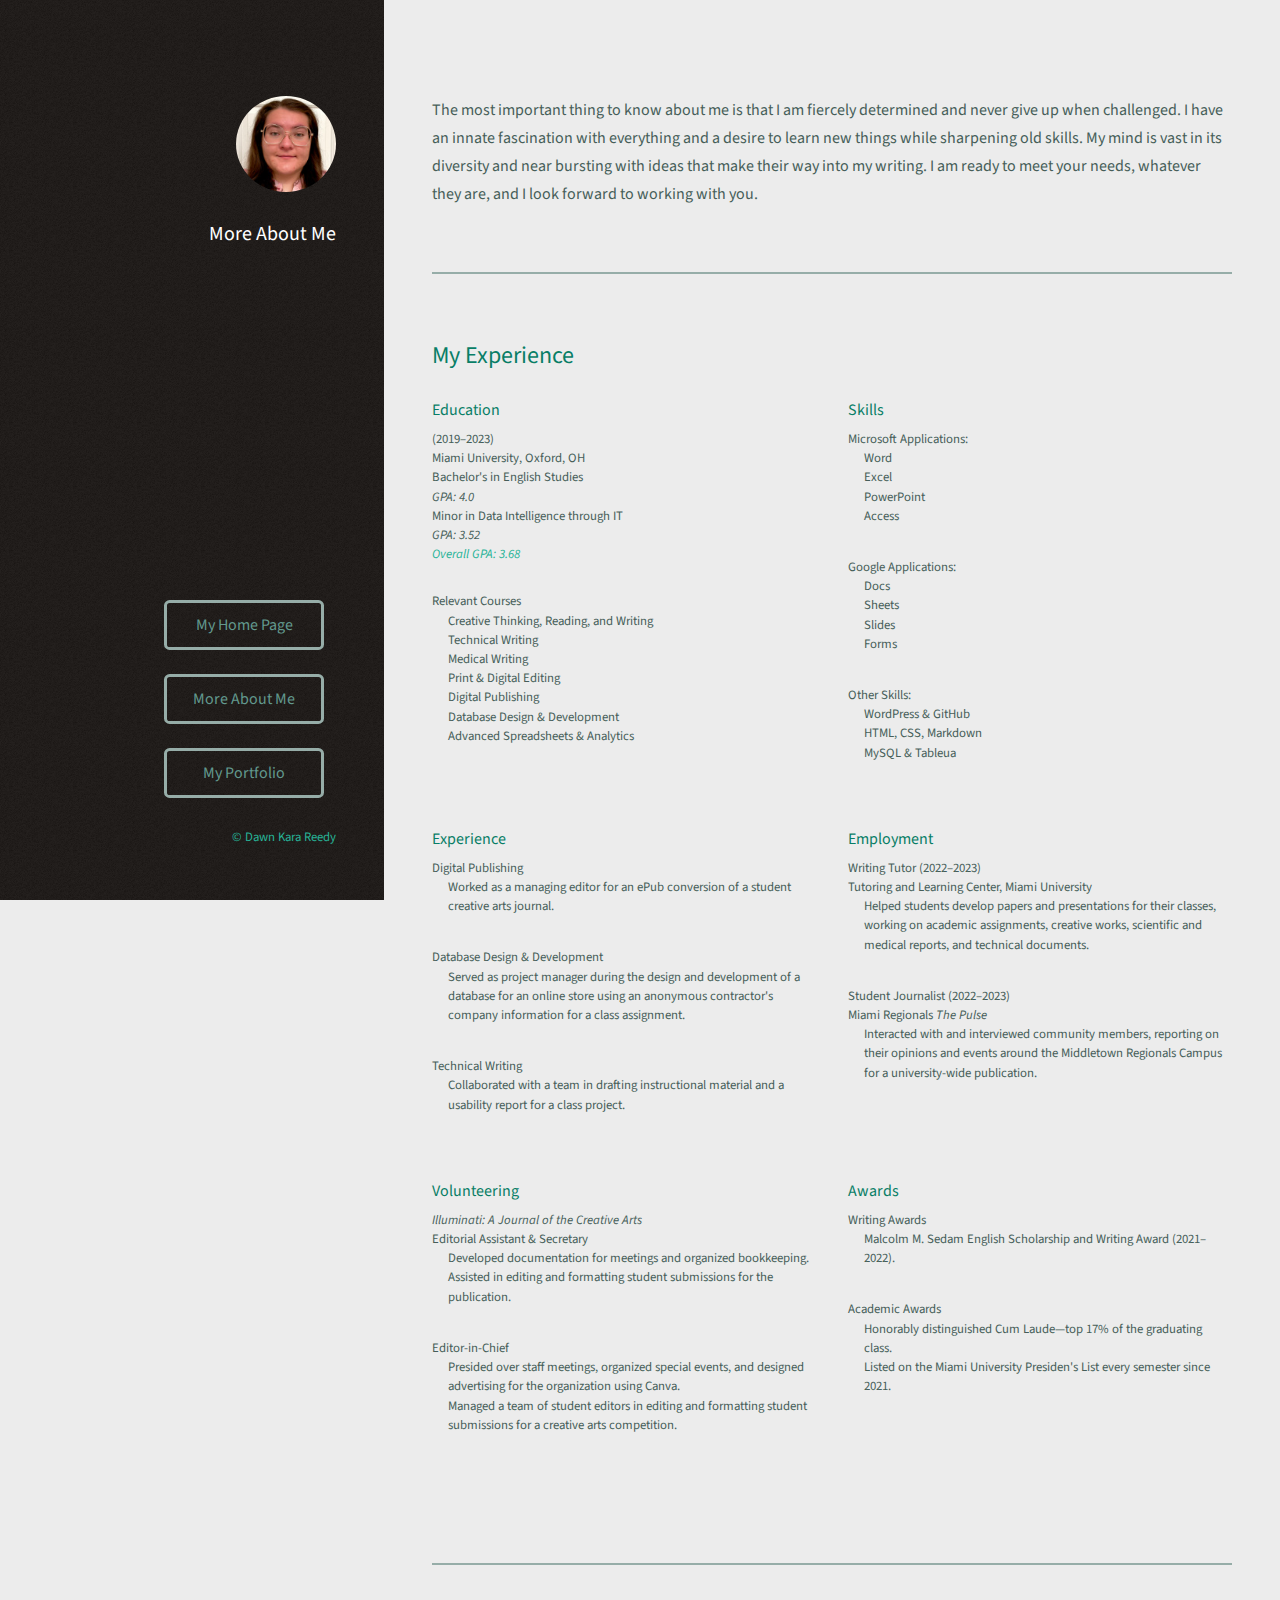
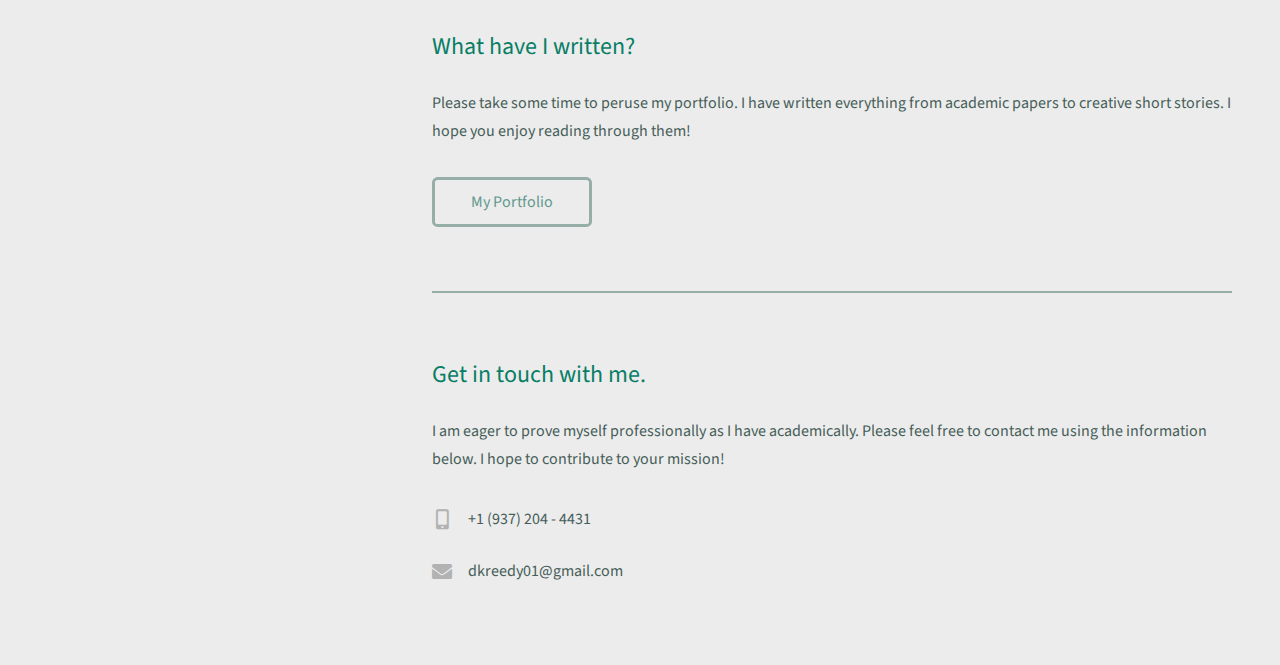
==== about-me.html @ a42aa364 "major updates" ====
<!DOCTYPE HTML>
<html>
	<head>
		<title>Dawn Kara Reedy - My Portfolio</title>
		<meta charset="utf-8" />
		<meta name="viewport" content="width=device-width, initial-scale=1, user-scalable=no" />
		<link rel="stylesheet" href="assets/css/main.css" />
	</head>
	<body class="is-preload">

		<!-- Header -->
			<header id="header">
				<div class="inner">
					<a href="#" class="image avatar"><img src="images/avatar.jpg"/></a>
					<h1><strong>More About Me</strong></h1>
				</div>
				<table>
					<tr>
						<td><a href="index.html" class="button">My Home Page</a></td>
					</tr>
					<tr>
						<td><a href="about-me.html" class="button">More About Me</a></td>
					</tr>
					<tr>
						<td><a href="portfolio.html" class="button">My Portfolio</a></td>
					</tr>
				</table>
			</header>

		<!-- Main -->
			<div id="main">
				
				<!-- One -->
					<section id="one">
						<p>The most important thing to know about me is that I am fiercely determined and never give up when challenged. I have an innate fascination with everything and a desire to learn new things while sharpening old skills. My mind is vast in its diversity and near bursting with ideas that make their way into my writing. I am ready to meet your needs, whatever they are, and I look forward to working with you.</p>
					</section>

				<!-- Two -->
					<section id="two">
						<h2>My Experience</h2>
						<div class="row">
							<article class="col-6 col-12-xsmall work-item">
								<h3>Education</h3>
								<p>(2019–2023)</p>
								<p>Miami University, Oxford, OH</p>
								<p>Bachelor's in English Studies</p>
								<p><em>GPA: 4.0</em></p>
								<p>Minor in Data Intelligence through IT</p>
									<p><em>GPA: 3.52</em></p>
								<p><em><strong>Overall GPA: 3.68</strong></em></p>
								<br/>
								<p>Relevant Courses</p>
								<ul>
									<p>Creative Thinking, Reading, and Writing</p>
									<p>Technical Writing</p>
									<p>Medical Writing</p>
									<p>Print & Digital Editing</p>
									<p>Digital Publishing</p>
									<p>Database Design & Development</p>
									<p>Advanced Spreadsheets & Analytics</p>
								</ul>
							</article>
							<article class="col-6 col-12-xsmall work-item">
								<h3>Skills</h3>
								<p>Microsoft Applications:</p>
								<ul>
									<p>Word</p>
									<p>Excel</p>
									<p>PowerPoint</p>
									<p>Access</p>
								</ul>
								<p>Google Applications:</p>
								<ul>
									<p>Docs</p>
									<p>Sheets</p>
									<p>Slides</p>
									<p>Forms</p>
								</ul>
								<p>Other Skills:</p>
								<ul>
									<p>WordPress & GitHub</p>
									<p>HTML, CSS, Markdown</p>
									<p>MySQL & Tableua</p>
								</ul>
							</article>
							<article class="col-6 col-12-xsmall work-item">
								<h3>Experience</h3>
								<p>Digital Publishing</p>
								<ul>
									<p>Worked as a managing editor for an ePub conversion of a student creative arts journal.</p>
								</ul>
								<p>Database Design & Development</p>
								<ul>
									<p>Served as project manager during the design and development of a database for an online store using an anonymous contractor's company information for a class assignment.</p>
								</ul>
								<p>Technical Writing</p>
								<ul>
									<p>Collaborated with a team in drafting instructional material and a usability report for a class project.</p>
								</ul>
							</article>
							<article class="col-6 col-12-xsmall work-item">
								<h3>Employment</h3>
								<p>Writing Tutor (2022–2023)</p>
								<p>Tutoring and Learning Center, Miami University</p>
								<ul>
									<p>Helped students develop papers and presentations for their classes, working on academic assignments, creative works, scientific and medical reports, and technical documents.</p>
								</ul>
								<p>Student Journalist (2022–2023)</p>
								<p>Miami Regionals <em>The Pulse</em></p>
								<ul>
									<p>Interacted with and interviewed community members, reporting on their opinions and events around the Middletown Regionals Campus for a university-wide publication.</p>
								</ul>
							</article>
							<article class="col-6 col-12-xsmall work-item">
								<h3>Volunteering</h3>
								<p><em>Illuminati: A Journal of the Creative Arts</em></p>
								<p>Editorial Assistant & Secretary</p>
								<ul>
									<p>Developed documentation for meetings and organized bookkeeping.</p>
									<p>Assisted in editing and formatting student submissions for the publication.</p>
								</ul>
								<p>Editor-in-Chief</p>
								<ul>
									<p>Presided over staff meetings, organized special events, and designed advertising for the organization using Canva.</p>
									<p>Managed a team of student editors in editing and formatting student submissions for a creative arts competition.</p>
								</ul>
							</article>
							<article class="col-6 col-12-xsmall work-item">
								<h3>Awards</h3>
								<p>Writing Awards</p>
								<ul>
									<p>Malcolm M. Sedam English Scholarship and Writing Award (2021–2022).</p>
								</ul>
								<p>Academic Awards</p>
								<ul>
									<p>Honorably distinguished Cum Laude—top 17% of the graduating class.</p>
									<p>Listed on the Miami University Presiden's List every semester since 2021.</p>
								</ul>
							</article>
						</div>
					</section>

				<!-- Three -->
				<section id="three">
					<h2>What have I written?</h2>
					<p>Please take some time to peruse my portfolio. I have written everything from academic papers to creative short stories. I hope you enjoy reading through them!</p>
						<ul class="actions">
							<li><a href="portfolio.html" class="button">My Portfolio</a></li>
						</ul>
				</section>

				<!-- Four -->
					<section id="four">
						<h2>Get in touch with me.</h2>
						<p>I am eager to prove myself professionally as I have academically. Please feel free to contact me using the information below. I hope to contribute to your mission!</p>
						<div class="row">
							<div class="col-4 col-12-small">
								<ul class="labeled-icons">
									<li>
										<h3 class="icon solid fa-mobile-alt"><span class="label">Phone</span></h3>
										+1 (937) 204 - 4431
									</li>
									<li>
										<h3 class="icon solid fa-envelope"><span class="label">Email</span></h3>
										dkreedy01@gmail.com
									</li>
								</ul>
							</div>
						</div>
					</section>
			</div>

				<!-- Footer -->
					<footer id="footer">
						<div class="inner">
							<ul class="copyright">
								<li>&copy; Dawn Kara Reedy</li>
							</ul>
						</div>
					</footer>

				<!-- Scripts -->
					<script src="assets/js/jquery.min.js"></script>
					<script src="assets/js/jquery.poptrox.min.js"></script>
					<script src="assets/js/browser.min.js"></script>
					<script src="assets/js/breakpoints.min.js"></script>
					<script src="assets/js/util.js"></script>
					<script src="assets/js/main.js"></script>

	</body>
</html>
---- assets/css/main.css ----
@import url("fontawesome-all.min.css");
@import url("https://fonts.googleapis.com/css?family=Source+Sans+Pro:400,400italic");

/*
	Strata by HTML5 UP
	html5up.net | @ajlkn
	Free for personal and commercial use under the CCA 3.0 license (html5up.net/license)
*/

html, body, div, span, applet, object,
iframe, h1, h2, h3, h4, h5, h6, p, blockquote,
pre, a, abbr, acronym, address, big, cite,
code, del, dfn, em, img, ins, kbd, q, s, samp,
small, strike, strong, sub, sup, tt, var, b,
u, i, center, dl, dt, dd, ol, ul, li, fieldset,
form, label, legend, table, caption, tbody,
tfoot, thead, tr, th, td, article, aside,
canvas, details, embed, figure, figcaption,
footer, header, hgroup, menu, nav, output, ruby,
section, summary, time, mark, audio, video {
	margin: 0;
	padding: 0;
	border: 0;
	font-size: 100%;
	font: inherit;
	vertical-align: baseline;}

article, aside, details, figcaption, figure,
footer, header, hgroup, menu, nav, section {
	display: block;}

body {
	line-height: 1;
}

ol, ul {
	list-style: none;
}

blockquote, q {
	quotes: none;
}

	blockquote:before, blockquote:after, q:before, q:after {
		content: '';
		content: none;
	}

table {
	border-collapse: collapse;
	border-spacing: 0;
}

body {
	-webkit-text-size-adjust: none;
}

mark {
	background-color: transparent;
	color: inherit;
}

input::-moz-focus-inner {
	border: 0;
	padding: 0;
}

input, select, textarea {
	-moz-appearance: none;
	-webkit-appearance: none;
	-ms-appearance: none;
	appearance: none;
}

/* Basic */

	html {
		box-sizing: border-box;
	}

	*, *:before, *:after {
		box-sizing: inherit;
	}

	body {
		background: #ececec;
	}

		body.is-preload *, body.is-preload *:before, body.is-preload *:after {
			-moz-animation: none !important;
			-webkit-animation: none !important;
			-ms-animation: none !important;
			animation: none !important;
			-moz-transition: none !important;
			-webkit-transition: none !important;
			-ms-transition: none !important;
			transition: none !important;
		}

	body, input, select, textarea {
		color: #465e59;
		font-family: "Source Sans Pro", Helvetica, sans-serif;
		font-size: 16pt;
		font-weight: 400;
		line-height: 1.75em;
	}

	a {
		-moz-transition: color 0.2s ease-in-out, border-color 0.2s ease-in-out;
		-webkit-transition: color 0.2s ease-in-out, border-color 0.2s ease-in-out;
		-ms-transition: color 0.2s ease-in-out, border-color 0.2s ease-in-out;
		transition: color 0.2s ease-in-out, border-color 0.2s ease-in-out;
		border-bottom: dotted 1px;
		color: #62998e;
		text-decoration: none;
	}

		a:hover {
			border-bottom-color: transparent;
			color: #62998E !important;
			text-decoration: none;
		}

	strong, b {
		color: #27b397;
		font-weight: 400;
	}

	em, i {
		font-style: italic;
	}

	p {
		margin: 0 0 2em 0;
	}

	h1, h2, h3, h4, h5, h6 {
		color: #087e66;
		font-weight: 400;
		line-height: 1em;
		margin: 0 0 1em 0;
	}

		h1 a, h2 a, h3 a, h4 a, h5 a, h6 a {
			color: inherit;
			text-decoration: none;
		}

	h1 {
		font-size: 2em;
		line-height: 1.5em;
	}

	h2 {
		font-size: 1.5em;
		line-height: 1.5em;
	}

	h3 {
		font-size: 1.25em;
		line-height: 1.5em;
	}

	h4 {
		font-size: 1.1em;
		line-height: 1.5em;
	}

	h5 {
		font-size: 0.9em;
		line-height: 1.5em;
	}

	h6 {
		font-size: 0.7em;
		line-height: 1.5em;
	}

	sub {
		font-size: 0.8em;
		position: relative;
		top: 0.5em;
	}

	sup {
		font-size: 0.8em;
		position: relative;
		top: -0.5em;
	}

	hr {
		border: 0;
		border-bottom: solid 2px #efefef;
		margin: 2em 0;
	}

		hr.major {
			margin: 3em 0;
		}

	blockquote {
		border-left: solid 6px #efefef;
		font-style: italic;
		margin: 0 0 2em 0;
		padding: 0.5em 0 0.5em 1.5em;
	}

	code {
		background: #f7f7f7;
		border-radius: 0.35em;
		border: solid 2px #efefef;
		font-family: "Courier New", monospace;
		font-size: 0.9em;
		margin: 0 0.25em;
		padding: 0.25em 0.65em;
	}

	pre {
		-webkit-overflow-scrolling: touch;
		font-family: "Courier New", monospace;
		font-size: 0.9em;
		margin: 0 0 2em 0;
	}

		pre code {
			display: block;
			line-height: 1.75em;
			padding: 1em 1.5em;
			overflow-x: auto;
		}

	.align-left {
		text-align: left;
	}

	.align-center {
		text-align: center;
	}

	.align-right {
		text-align: right;
	}

/* Container */

	.container {
		margin: 0 auto;
		max-width: calc(100% - 4em);
		width: 100%;
	}

		.container.xsmall {
			width: 25%;
		}

		.container.small {
			width: 50%;
		}

		.container.medium {
			width: 75%;
		}

		.container.large {
			width: 125%;
		}

		.container.xlarge {
			width: 150%;
		}

		.container.max {
			width: 100%;
		}

		@media screen and (max-width: 980px) {

			.container {
				width: 100% !important;
				max-width: 100% !important;
			}

		}

		@media screen and (max-width: 480px) {

			.container {
				max-width: calc(100% - 3em);
			}

		}

/* Row */

	.row {
		display: flex;
		flex-wrap: wrap;
		box-sizing: border-box;
		align-items: stretch;
	}

		.row > * {
			box-sizing: border-box;
		}

		.row.gtr-uniform > * > :last-child {
			margin-bottom: 0;
		}

		.row.aln-left {
			justify-content: flex-start;
		}

		.row.aln-center {
			justify-content: center;
		}

		.row.aln-right {
			justify-content: flex-end;
		}

		.row.aln-top {
			align-items: flex-start;
		}

		.row.aln-middle {
			align-items: center;
		}

		.row.aln-bottom {
			align-items: flex-end;
		}

		.row > .imp {
			order: -1;
		}

		.row > .col-1 {
			width: 8.33333%;
		}

		.row > .off-1 {
			margin-left: 8.33333%;
		}

		.row > .col-2 {
			width: 16.66667%;
		}

		.row > .off-2 {
			margin-left: 16.66667%;
		}

		.row > .col-3 {
			width: 25%;
		}

		.row > .off-3 {
			margin-left: 25%;
		}

		.row > .col-4 {
			width: 33.33333%;
		}

		.row > .off-4 {
			margin-left: 33.33333%;
		}

		.row > .col-5 {
			width: 41.66667%;
		}

		.row > .off-5 {
			margin-left: 41.66667%;
		}

		.row > .col-6 {
			width: 50%;
		}

		.row > .off-6 {
			margin-left: 50%;
		}

		.row > .col-7 {
			width: 58.33333%;
		}

		.row > .off-7 {
			margin-left: 58.33333%;
		}

		.row > .col-8 {
			width: 66.66667%;
		}

		.row > .off-8 {
			margin-left: 66.66667%;
		}

		.row > .col-9 {
			width: 75%;
		}

		.row > .off-9 {
			margin-left: 75%;
		}

		.row > .col-10 {
			width: 83.33333%;
		}

		.row > .off-10 {
			margin-left: 83.33333%;
		}

		.row > .col-11 {
			width: 91.66667%;
		}

		.row > .off-11 {
			margin-left: 91.66667%;
		}

		.row > .col-12 {
			width: 100%;
		}

		.row > .off-12 {
			margin-left: 100%;
		}

		.row.gtr-0 {
			margin-top: 0;
			margin-left: 0em;
		}

			.row.gtr-0 > * {
				padding: 0 0 0 0em;
			}

			.row.gtr-0.gtr-uniform {
				margin-top: 0em;
			}

				.row.gtr-0.gtr-uniform > * {
					padding-top: 0em;
				}

		.row.gtr-25 {
			margin-top: 0;
			margin-left: -0.625em;
		}

			.row.gtr-25 > * {
				padding: 0 0 0 0.625em;
			}

			.row.gtr-25.gtr-uniform {
				margin-top: -0.625em;
			}

				.row.gtr-25.gtr-uniform > * {
					padding-top: 0.625em;
				}

		.row.gtr-50 {
			margin-top: 0;
			margin-left: -1.25em;
		}

			.row.gtr-50 > * {
				padding: 0 0 0 1.25em;
			}

			.row.gtr-50.gtr-uniform {
				margin-top: -1.25em;
			}

				.row.gtr-50.gtr-uniform > * {
					padding-top: 1.25em;
				}

		.row {
			margin-top: 0;
			margin-left: -2.5em;
		}

			.row > * {
				padding: 0 0 0 2.5em;
			}

			.row.gtr-uniform {
				margin-top: -2.5em;
			}

				.row.gtr-uniform > * {
					padding-top: 2.5em;
				}

		.row.gtr-150 {
			margin-top: 0;
			margin-left: -3.75em;
		}

			.row.gtr-150 > * {
				padding: 0 0 0 3.75em;
			}

			.row.gtr-150.gtr-uniform {
				margin-top: -3.75em;
			}

				.row.gtr-150.gtr-uniform > * {
					padding-top: 3.75em;
				}

		.row.gtr-200 {
			margin-top: 0;
			margin-left: -5em;
		}

			.row.gtr-200 > * {
				padding: 0 0 0 5em;
			}

			.row.gtr-200.gtr-uniform {
				margin-top: -5em;
			}

				.row.gtr-200.gtr-uniform > * {
					padding-top: 5em;
				}

		@media screen and (max-width: 1800px) {

			.row {
				display: flex;
				flex-wrap: wrap;
				box-sizing: border-box;
				align-items: stretch;
			}

				.row > * {
					box-sizing: border-box;
				}

				.row.gtr-uniform > * > :last-child {
					margin-bottom: 0;
				}

				.row.aln-left {
					justify-content: flex-start;
				}

				.row.aln-center {
					justify-content: center;
				}

				.row.aln-right {
					justify-content: flex-end;
				}

				.row.aln-top {
					align-items: flex-start;
				}

				.row.aln-middle {
					align-items: center;
				}

				.row.aln-bottom {
					align-items: flex-end;
				}

				.row > .imp-xlarge {
					order: -1;
				}

				.row > .col-1-xlarge {
					width: 8.33333%;
				}

				.row > .off-1-xlarge {
					margin-left: 8.33333%;
				}

				.row > .col-2-xlarge {
					width: 16.66667%;
				}

				.row > .off-2-xlarge {
					margin-left: 16.66667%;
				}

				.row > .col-3-xlarge {
					width: 25%;
				}

				.row > .off-3-xlarge {
					margin-left: 25%;
				}

				.row > .col-4-xlarge {
					width: 33.33333%;
				}

				.row > .off-4-xlarge {
					margin-left: 33.33333%;
				}

				.row > .col-5-xlarge {
					width: 41.66667%;
				}

				.row > .off-5-xlarge {
					margin-left: 41.66667%;
				}

				.row > .col-6-xlarge {
					width: 50%;
				}

				.row > .off-6-xlarge {
					margin-left: 50%;
				}

				.row > .col-7-xlarge {
					width: 58.33333%;
				}

				.row > .off-7-xlarge {
					margin-left: 58.33333%;
				}

				.row > .col-8-xlarge {
					width: 66.66667%;
				}

				.row > .off-8-xlarge {
					margin-left: 66.66667%;
				}

				.row > .col-9-xlarge {
					width: 75%;
				}

				.row > .off-9-xlarge {
					margin-left: 75%;
				}

				.row > .col-10-xlarge {
					width: 83.33333%;
				}

				.row > .off-10-xlarge {
					margin-left: 83.33333%;
				}

				.row > .col-11-xlarge {
					width: 91.66667%;
				}

				.row > .off-11-xlarge {
					margin-left: 91.66667%;
				}

				.row > .col-12-xlarge {
					width: 100%;
				}

				.row > .off-12-xlarge {
					margin-left: 100%;
				}

				.row.gtr-0 {
					margin-top: 0;
					margin-left: 0em;
				}

					.row.gtr-0 > * {
						padding: 0 0 0 0em;
					}

					.row.gtr-0.gtr-uniform {
						margin-top: 0em;
					}

						.row.gtr-0.gtr-uniform > * {
							padding-top: 0em;
						}

				.row.gtr-25 {
					margin-top: 0;
					margin-left: -0.625em;
				}

					.row.gtr-25 > * {
						padding: 0 0 0 0.625em;
					}

					.row.gtr-25.gtr-uniform {
						margin-top: -0.625em;
					}

						.row.gtr-25.gtr-uniform > * {
							padding-top: 0.625em;
						}

				.row.gtr-50 {
					margin-top: 0;
					margin-left: -1.25em;
				}

					.row.gtr-50 > * {
						padding: 0 0 0 1.25em;
					}

					.row.gtr-50.gtr-uniform {
						margin-top: -1.25em;
					}

						.row.gtr-50.gtr-uniform > * {
							padding-top: 1.25em;
						}

				.row {
					margin-top: 0;
					margin-left: -2.5em;
				}

					.row > * {
						padding: 0 0 0 2.5em;
					}

					.row.gtr-uniform {
						margin-top: -2.5em;
					}

						.row.gtr-uniform > * {
							padding-top: 2.5em;
						}

				.row.gtr-150 {
					margin-top: 0;
					margin-left: -3.75em;
				}

					.row.gtr-150 > * {
						padding: 0 0 0 3.75em;
					}

					.row.gtr-150.gtr-uniform {
						margin-top: -3.75em;
					}

						.row.gtr-150.gtr-uniform > * {
							padding-top: 3.75em;
						}

				.row.gtr-200 {
					margin-top: 0;
					margin-left: -5em;
				}

					.row.gtr-200 > * {
						padding: 0 0 0 5em;
					}

					.row.gtr-200.gtr-uniform {
						margin-top: -5em;
					}

						.row.gtr-200.gtr-uniform > * {
							padding-top: 5em;
						}

		}

		@media screen and (max-width: 1280px) {

			.row {
				display: flex;
				flex-wrap: wrap;
				box-sizing: border-box;
				align-items: stretch;
			}

				.row > * {
					box-sizing: border-box;
				}

				.row.gtr-uniform > * > :last-child {
					margin-bottom: 0;
				}

				.row.aln-left {
					justify-content: flex-start;
				}

				.row.aln-center {
					justify-content: center;
				}

				.row.aln-right {
					justify-content: flex-end;
				}

				.row.aln-top {
					align-items: flex-start;
				}

				.row.aln-middle {
					align-items: center;
				}

				.row.aln-bottom {
					align-items: flex-end;
				}

				.row > .imp-large {
					order: -1;
				}

				.row > .col-1-large {
					width: 8.33333%;
				}

				.row > .off-1-large {
					margin-left: 8.33333%;
				}

				.row > .col-2-large {
					width: 16.66667%;
				}

				.row > .off-2-large {
					margin-left: 16.66667%;
				}

				.row > .col-3-large {
					width: 25%;
				}

				.row > .off-3-large {
					margin-left: 25%;
				}

				.row > .col-4-large {
					width: 33.33333%;
				}

				.row > .off-4-large {
					margin-left: 33.33333%;
				}

				.row > .col-5-large {
					width: 41.66667%;
				}

				.row > .off-5-large {
					margin-left: 41.66667%;
				}

				.row > .col-6-large {
					width: 50%;
				}

				.row > .off-6-large {
					margin-left: 50%;
				}

				.row > .col-7-large {
					width: 58.33333%;
				}

				.row > .off-7-large {
					margin-left: 58.33333%;
				}

				.row > .col-8-large {
					width: 66.66667%;
				}

				.row > .off-8-large {
					margin-left: 66.66667%;
				}

				.row > .col-9-large {
					width: 75%;
				}

				.row > .off-9-large {
					margin-left: 75%;
				}

				.row > .col-10-large {
					width: 83.33333%;
				}

				.row > .off-10-large {
					margin-left: 83.33333%;
				}

				.row > .col-11-large {
					width: 91.66667%;
				}

				.row > .off-11-large {
					margin-left: 91.66667%;
				}

				.row > .col-12-large {
					width: 100%;
				}

				.row > .off-12-large {
					margin-left: 100%;
				}

				.row.gtr-0 {
					margin-top: 0;
					margin-left: 0em;
				}

					.row.gtr-0 > * {
						padding: 0 0 0 0em;
					}

					.row.gtr-0.gtr-uniform {
						margin-top: 0em;
					}

						.row.gtr-0.gtr-uniform > * {
							padding-top: 0em;
						}

				.row.gtr-25 {
					margin-top: 0;
					margin-left: -0.5em;
				}

					.row.gtr-25 > * {
						padding: 0 0 0 0.5em;
					}

					.row.gtr-25.gtr-uniform {
						margin-top: -0.5em;
					}

						.row.gtr-25.gtr-uniform > * {
							padding-top: 0.5em;
						}

				.row.gtr-50 {
					margin-top: 0;
					margin-left: -1em;
				}

					.row.gtr-50 > * {
						padding: 0 0 0 1em;
					}

					.row.gtr-50.gtr-uniform {
						margin-top: -1em;
					}

						.row.gtr-50.gtr-uniform > * {
							padding-top: 1em;
						}

				.row {
					margin-top: 0;
					margin-left: -2em;
				}

					.row > * {
						padding: 0 0 0 2em;
					}

					.row.gtr-uniform {
						margin-top: -2em;
					}

						.row.gtr-uniform > * {
							padding-top: 2em;
						}

				.row.gtr-150 {
					margin-top: 0;
					margin-left: -3em;
				}

					.row.gtr-150 > * {
						padding: 0 0 0 3em;
					}

					.row.gtr-150.gtr-uniform {
						margin-top: -3em;
					}

						.row.gtr-150.gtr-uniform > * {
							padding-top: 3em;
						}

				.row.gtr-200 {
					margin-top: 0;
					margin-left: -4em;
				}

					.row.gtr-200 > * {
						padding: 0 0 0 4em;
					}

					.row.gtr-200.gtr-uniform {
						margin-top: -4em;
					}

						.row.gtr-200.gtr-uniform > * {
							padding-top: 4em;
						}

		}

		@media screen and (max-width: 980px) {

			.row {
				display: flex;
				flex-wrap: wrap;
				box-sizing: border-box;
				align-items: stretch;
			}

				.row > * {
					box-sizing: border-box;
				}

				.row.gtr-uniform > * > :last-child {
					margin-bottom: 0;
				}

				.row.aln-left {
					justify-content: flex-start;
				}

				.row.aln-center {
					justify-content: center;
				}

				.row.aln-right {
					justify-content: flex-end;
				}

				.row.aln-top {
					align-items: flex-start;
				}

				.row.aln-middle {
					align-items: center;
				}

				.row.aln-bottom {
					align-items: flex-end;
				}

				.row > .imp-medium {
					order: -1;
				}

				.row > .col-1-medium {
					width: 8.33333%;
				}

				.row > .off-1-medium {
					margin-left: 8.33333%;
				}

				.row > .col-2-medium {
					width: 16.66667%;
				}

				.row > .off-2-medium {
					margin-left: 16.66667%;
				}

				.row > .col-3-medium {
					width: 25%;
				}

				.row > .off-3-medium {
					margin-left: 25%;
				}

				.row > .col-4-medium {
					width: 33.33333%;
				}

				.row > .off-4-medium {
					margin-left: 33.33333%;
				}

				.row > .col-5-medium {
					width: 41.66667%;
				}

				.row > .off-5-medium {
					margin-left: 41.66667%;
				}

				.row > .col-6-medium {
					width: 50%;
				}

				.row > .off-6-medium {
					margin-left: 50%;
				}

				.row > .col-7-medium {
					width: 58.33333%;
				}

				.row > .off-7-medium {
					margin-left: 58.33333%;
				}

				.row > .col-8-medium {
					width: 66.66667%;
				}

				.row > .off-8-medium {
					margin-left: 66.66667%;
				}

				.row > .col-9-medium {
					width: 75%;
				}

				.row > .off-9-medium {
					margin-left: 75%;
				}

				.row > .col-10-medium {
					width: 83.33333%;
				}

				.row > .off-10-medium {
					margin-left: 83.33333%;
				}

				.row > .col-11-medium {
					width: 91.66667%;
				}

				.row > .off-11-medium {
					margin-left: 91.66667%;
				}

				.row > .col-12-medium {
					width: 100%;
				}

				.row > .off-12-medium {
					margin-left: 100%;
				}

				.row.gtr-0 {
					margin-top: 0;
					margin-left: 0em;
				}

					.row.gtr-0 > * {
						padding: 0 0 0 0em;
					}

					.row.gtr-0.gtr-uniform {
						margin-top: 0em;
					}

						.row.gtr-0.gtr-uniform > * {
							padding-top: 0em;
						}

				.row.gtr-25 {
					margin-top: 0;
					margin-left: -0.5em;
				}

					.row.gtr-25 > * {
						padding: 0 0 0 0.5em;
					}

					.row.gtr-25.gtr-uniform {
						margin-top: -0.5em;
					}

						.row.gtr-25.gtr-uniform > * {
							padding-top: 0.5em;
						}

				.row.gtr-50 {
					margin-top: 0;
					margin-left: -1em;
				}

					.row.gtr-50 > * {
						padding: 0 0 0 1em;
					}

					.row.gtr-50.gtr-uniform {
						margin-top: -1em;
					}

						.row.gtr-50.gtr-uniform > * {
							padding-top: 1em;
						}

				.row {
					margin-top: 0;
					margin-left: -2em;
				}

					.row > * {
						padding: 0 0 0 2em;
					}

					.row.gtr-uniform {
						margin-top: -2em;
					}

						.row.gtr-uniform > * {
							padding-top: 2em;
						}

				.row.gtr-150 {
					margin-top: 0;
					margin-left: -3em;
				}

					.row.gtr-150 > * {
						padding: 0 0 0 3em;
					}

					.row.gtr-150.gtr-uniform {
						margin-top: -3em;
					}

						.row.gtr-150.gtr-uniform > * {
							padding-top: 3em;
						}

				.row.gtr-200 {
					margin-top: 0;
					margin-left: -4em;
				}

					.row.gtr-200 > * {
						padding: 0 0 0 4em;
					}

					.row.gtr-200.gtr-uniform {
						margin-top: -4em;
					}

						.row.gtr-200.gtr-uniform > * {
							padding-top: 4em;
						}

		}

		@media screen and (max-width: 736px) {

			.row {
				display: flex;
				flex-wrap: wrap;
				box-sizing: border-box;
				align-items: stretch;
			}

				.row > * {
					box-sizing: border-box;
				}

				.row.gtr-uniform > * > :last-child {
					margin-bottom: 0;
				}

				.row.aln-left {
					justify-content: flex-start;
				}

				.row.aln-center {
					justify-content: center;
				}

				.row.aln-right {
					justify-content: flex-end;
				}

				.row.aln-top {
					align-items: flex-start;
				}

				.row.aln-middle {
					align-items: center;
				}

				.row.aln-bottom {
					align-items: flex-end;
				}

				.row > .imp-small {
					order: -1;
				}

				.row > .col-1-small {
					width: 8.33333%;
				}

				.row > .off-1-small {
					margin-left: 8.33333%;
				}

				.row > .col-2-small {
					width: 16.66667%;
				}

				.row > .off-2-small {
					margin-left: 16.66667%;
				}

				.row > .col-3-small {
					width: 25%;
				}

				.row > .off-3-small {
					margin-left: 25%;
				}

				.row > .col-4-small {
					width: 33.33333%;
				}

				.row > .off-4-small {
					margin-left: 33.33333%;
				}

				.row > .col-5-small {
					width: 41.66667%;
				}

				.row > .off-5-small {
					margin-left: 41.66667%;
				}

				.row > .col-6-small {
					width: 50%;
				}

				.row > .off-6-small {
					margin-left: 50%;
				}

				.row > .col-7-small {
					width: 58.33333%;
				}

				.row > .off-7-small {
					margin-left: 58.33333%;
				}

				.row > .col-8-small {
					width: 66.66667%;
				}

				.row > .off-8-small {
					margin-left: 66.66667%;
				}

				.row > .col-9-small {
					width: 75%;
				}

				.row > .off-9-small {
					margin-left: 75%;
				}

				.row > .col-10-small {
					width: 83.33333%;
				}

				.row > .off-10-small {
					margin-left: 83.33333%;
				}

				.row > .col-11-small {
					width: 91.66667%;
				}

				.row > .off-11-small {
					margin-left: 91.66667%;
				}

				.row > .col-12-small {
					width: 100%;
				}

				.row > .off-12-small {
					margin-left: 100%;
				}

				.row.gtr-0 {
					margin-top: 0;
					margin-left: 0em;
				}

					.row.gtr-0 > * {
						padding: 0 0 0 0em;
					}

					.row.gtr-0.gtr-uniform {
						margin-top: 0em;
					}

						.row.gtr-0.gtr-uniform > * {
							padding-top: 0em;
						}

				.row.gtr-25 {
					margin-top: 0;
					margin-left: -0.375em;
				}

					.row.gtr-25 > * {
						padding: 0 0 0 0.375em;
					}

					.row.gtr-25.gtr-uniform {
						margin-top: -0.375em;
					}

						.row.gtr-25.gtr-uniform > * {
							padding-top: 0.375em;
						}

				.row.gtr-50 {
					margin-top: 0;
					margin-left: -0.75em;
				}

					.row.gtr-50 > * {
						padding: 0 0 0 0.75em;
					}

					.row.gtr-50.gtr-uniform {
						margin-top: -0.75em;
					}

						.row.gtr-50.gtr-uniform > * {
							padding-top: 0.75em;
						}

				.row {
					margin-top: 0;
					margin-left: -1.5em;
				}

					.row > * {
						padding: 0 0 0 1.5em;
					}

					.row.gtr-uniform {
						margin-top: -1.5em;
					}

						.row.gtr-uniform > * {
							padding-top: 1.5em;
						}

				.row.gtr-150 {
					margin-top: 0;
					margin-left: -2.25em;
				}

					.row.gtr-150 > * {
						padding: 0 0 0 2.25em;
					}

					.row.gtr-150.gtr-uniform {
						margin-top: -2.25em;
					}

						.row.gtr-150.gtr-uniform > * {
							padding-top: 2.25em;
						}

				.row.gtr-200 {
					margin-top: 0;
					margin-left: -3em;
				}

					.row.gtr-200 > * {
						padding: 0 0 0 3em;
					}

					.row.gtr-200.gtr-uniform {
						margin-top: -3em;
					}

						.row.gtr-200.gtr-uniform > * {
							padding-top: 3em;
						}

		}

		@media screen and (max-width: 480px) {

			.row {
				display: flex;
				flex-wrap: wrap;
				box-sizing: border-box;
				align-items: stretch;
			}

				.row > * {
					box-sizing: border-box;
				}

				.row.gtr-uniform > * > :last-child {
					margin-bottom: 0;
				}

				.row.aln-left {
					justify-content: flex-start;
				}

				.row.aln-center {
					justify-content: center;
				}

				.row.aln-right {
					justify-content: flex-end;
				}

				.row.aln-top {
					align-items: flex-start;
				}

				.row.aln-middle {
					align-items: center;
				}

				.row.aln-bottom {
					align-items: flex-end;
				}

				.row > .imp-xsmall {
					order: -1;
				}

				.row > .col-1-xsmall {
					width: 8.33333%;
				}

				.row > .off-1-xsmall {
					margin-left: 8.33333%;
				}

				.row > .col-2-xsmall {
					width: 16.66667%;
				}

				.row > .off-2-xsmall {
					margin-left: 16.66667%;
				}

				.row > .col-3-xsmall {
					width: 25%;
				}

				.row > .off-3-xsmall {
					margin-left: 25%;
				}

				.row > .col-4-xsmall {
					width: 33.33333%;
				}

				.row > .off-4-xsmall {
					margin-left: 33.33333%;
				}

				.row > .col-5-xsmall {
					width: 41.66667%;
				}

				.row > .off-5-xsmall {
					margin-left: 41.66667%;
				}

				.row > .col-6-xsmall {
					width: 50%;
				}

				.row > .off-6-xsmall {
					margin-left: 50%;
				}

				.row > .col-7-xsmall {
					width: 58.33333%;
				}

				.row > .off-7-xsmall {
					margin-left: 58.33333%;
				}

				.row > .col-8-xsmall {
					width: 66.66667%;
				}

				.row > .off-8-xsmall {
					margin-left: 66.66667%;
				}

				.row > .col-9-xsmall {
					width: 75%;
				}

				.row > .off-9-xsmall {
					margin-left: 75%;
				}

				.row > .col-10-xsmall {
					width: 83.33333%;
				}

				.row > .off-10-xsmall {
					margin-left: 83.33333%;
				}

				.row > .col-11-xsmall {
					width: 91.66667%;
				}

				.row > .off-11-xsmall {
					margin-left: 91.66667%;
				}

				.row > .col-12-xsmall {
					width: 100%;
				}

				.row > .off-12-xsmall {
					margin-left: 100%;
				}

				.row.gtr-0 {
					margin-top: 0;
					margin-left: 0em;
				}

					.row.gtr-0 > * {
						padding: 0 0 0 0em;
					}

					.row.gtr-0.gtr-uniform {
						margin-top: 0em;
					}

						.row.gtr-0.gtr-uniform > * {
							padding-top: 0em;
						}

				.row.gtr-25 {
					margin-top: 0;
					margin-left: -0.375em;
				}

					.row.gtr-25 > * {
						padding: 0 0 0 0.375em;
					}

					.row.gtr-25.gtr-uniform {
						margin-top: -0.375em;
					}

						.row.gtr-25.gtr-uniform > * {
							padding-top: 0.375em;
						}

				.row.gtr-50 {
					margin-top: 0;
					margin-left: -0.75em;
				}

					.row.gtr-50 > * {
						padding: 0 0 0 0.75em;
					}

					.row.gtr-50.gtr-uniform {
						margin-top: -0.75em;
					}

						.row.gtr-50.gtr-uniform > * {
							padding-top: 0.75em;
						}

				.row {
					margin-top: 0;
					margin-left: -1.5em;
				}

					.row > * {
						padding: 0 0 0 1.5em;
					}

					.row.gtr-uniform {
						margin-top: -1.5em;
					}

						.row.gtr-uniform > * {
							padding-top: 1.5em;
						}

				.row.gtr-150 {
					margin-top: 0;
					margin-left: -2.25em;
				}

					.row.gtr-150 > * {
						padding: 0 0 0 2.25em;
					}

					.row.gtr-150.gtr-uniform {
						margin-top: -2.25em;
					}

						.row.gtr-150.gtr-uniform > * {
							padding-top: 2.25em;
						}

				.row.gtr-200 {
					margin-top: 0;
					margin-left: -3em;
				}

					.row.gtr-200 > * {
						padding: 0 0 0 3em;
					}

					.row.gtr-200.gtr-uniform {
						margin-top: -3em;
					}

						.row.gtr-200.gtr-uniform > * {
							padding-top: 3em;
						}

		}

/* Section/Article */

	section.special, article.special {
		text-align: center;
	}

	header p {
		color: #b2b2b2;
		position: relative;
		margin: 0 0 1.5em 0;
	}

	header h2 + p {
		font-size: 1.25em;
		margin-top: -1em;
		line-height: 1.5em;
	}

	header h3 + p {
		font-size: 1.1em;
		margin-top: -0.8em;
		line-height: 1.5em;
	}

	header h4 + p,
	header h5 + p,
	header h6 + p {
		font-size: 0.9em;
		margin-top: -0.6em;
		line-height: 1.5em;
	}

	header.major h2 {
		font-size: 2em;
	}

/* Box */

	.box {
		border-radius: 0.35em;
		border: solid 2px #efefef;
		margin-bottom: 2em;
		padding: 1.5em;
	}

		.box > :last-child,
		.box > :last-child > :last-child,
		.box > :last-child > :last-child > :last-child {
			margin-bottom: 0;
		}

		.box.alt {
			border: 0;
			border-radius: 0;
			padding: 0;
		}

/* Icon */

	.icon {
		text-decoration: none;
		border-bottom: none;
		position: relative;
	}

		.icon:before {
			-moz-osx-font-smoothing: grayscale;
			-webkit-font-smoothing: antialiased;
			display: inline-block;
			font-style: normal;
			font-variant: normal;
			text-rendering: auto;
			line-height: 1;
			text-transform: none !important;
			font-family: 'Font Awesome 5 Free';
			font-weight: 400;
		}

		.icon > .label {
			display: none;
		}

		.icon:before {
			line-height: inherit;
		}

		.icon.solid:before {
			font-weight: 900;
		}

		.icon.brands:before {
			font-family: 'Font Awesome 5 Brands';
		}

/* Image */

	.image {
		border-radius: 0.35em;
		border: 0;
		display: inline-block;
		position: relative;
	}

		.image:before {
			-moz-transition: opacity 0.2s ease-in-out;
			-webkit-transition: opacity 0.2s ease-in-out;
			-ms-transition: opacity 0.2s ease-in-out;
			transition: opacity 0.2s ease-in-out;
			background: url("images/overlay.png");
			border-radius: 0.35em;
			content: '';
			display: block;
			height: 100%;
			left: 0;
			opacity: 0.5;
			position: absolute;
			top: 0;
			width: 100%;
		}

		.image.thumb {
			text-align: center;
		}

			.image.thumb:after {
				-moz-transition: opacity 0.2s ease-in-out;
				-webkit-transition: opacity 0.2s ease-in-out;
				-ms-transition: opacity 0.2s ease-in-out;
				transition: opacity 0.2s ease-in-out;
				border-radius: 0.35em;
				border: solid 3px rgba(255, 255, 255, 0.5);
				color: #fff;
				content: 'View';
				display: inline-block;
				font-size: 0.8em;
				font-weight: 400;
				left: 50%;
				line-height: 2.25em;
				margin: -1.25em 0 0 -3em;
				opacity: 0;
				padding: 0 1.5em;
				position: absolute;
				text-align: center;
				text-decoration: none;
				top: 50%;
				white-space: nowrap;
			}

			.image.thumb:hover:after {
				opacity: 1.0;
			}

			.image.thumb:hover:before {
				background: url("images/overlay.png"), url("images/overlay.png");
				opacity: 1.0;
			}

		.image img {
			border-radius: 0.35em;
			display: block;
		}

		.image.left {
			float: left;
			margin: 0 1.5em 1em 0;
			top: 0.25em;
		}

		.image.right {
			float: right;
			margin: 0 0 1em 1.5em;
			top: 0.25em;
		}

		.image.left, .image.right {
			max-width: 40%;
		}

			.image.left img, .image.right img {
				width: 100%;
			}

		.image.fit {
			display: block;
			margin: 0 0 2em 0;
			width: 100%;
		}

			.image.fit img {
				width: 100%;
			}

		.image.avatar {
			border-radius: 100%;
		}

			.image.avatar:before {
				display: none;
			}

			.image.avatar img {
				border-radius: 100%;
				width: 100%;
			}

/* List */

	ol {
		list-style: decimal;
		margin: 0 0 2em 0;
		padding-left: 1.25em;
	}

		ol li {
			padding-left: 0.25em;
		}

	ul {
		list-style: disc;
		margin: 0 0 2em 0;
		padding-left: 1em;
	}

		ul li {
			padding-left: 0.5em;
		}

		ul.alt {
			list-style: none;
			padding-left: 0;
		}

			ul.alt li {
				border-top: solid 2px #efefef;
				padding: 0.5em 0;
			}

				ul.alt li:first-child {
					border-top: 0;
					padding-top: 0;
				}

	dl {
		margin: 0 0 2em 0;
	}

/* Icons */

	ul.icons {
		cursor: default;
		list-style: none;
		padding-left: 0;
	}

		ul.icons li {
			display: inline-block;
			padding: 0 1em 0 0;
		}

			ul.icons li:last-child {
				padding-right: 0;
			}

			ul.icons li .icon:before {
				font-size: 1.5em;
			}

/* Labeled Icons */

	ul.labeled-icons {
		list-style: none;
		padding: 0;
	}

		ul.labeled-icons li {
			line-height: 1.75em;
			margin: 1.5em 0 0 0;
			padding-left: 2.25em;
			position: relative;
		}

			ul.labeled-icons li:first-child {
				margin-top: 0;
			}

			ul.labeled-icons li a {
				color: inherit;
			}

			ul.labeled-icons li h3 {
				color: #b2b2b2;
				left: 0;
				position: absolute;
				text-align: center;
				top: 0;
				width: 1em;
			}

/* Actions */

	ul.actions {
		display: -moz-flex;
		display: -webkit-flex;
		display: -ms-flex;
		display: flex;
		cursor: default;
		list-style: none;
		margin-left: -1em;
		padding-left: 0;
	}

		ul.actions li {
			padding: 0 0 0 1em;
			vertical-align: middle;
		}

		ul.actions.special {
			-moz-justify-content: center;
			-webkit-justify-content: center;
			-ms-justify-content: center;
			justify-content: center;
			width: 100%;
			margin-left: 0;
		}

			ul.actions.special li:first-child {
				padding-left: 0;
			}

		ul.actions.stacked {
			-moz-flex-direction: column;
			-webkit-flex-direction: column;
			-ms-flex-direction: column;
			flex-direction: column;
			margin-left: 0;
		}

			ul.actions.stacked li {
				padding: 1.3em 0 0 0;
			}

				ul.actions.stacked li:first-child {
					padding-top: 0;
				}

		ul.actions.fit {
			width: calc(100% + 1em);
		}

			ul.actions.fit li {
				-moz-flex-grow: 1;
				-webkit-flex-grow: 1;
				-ms-flex-grow: 1;
				flex-grow: 1;
				-moz-flex-shrink: 1;
				-webkit-flex-shrink: 1;
				-ms-flex-shrink: 1;
				flex-shrink: 1;
				width: 100%;
			}

				ul.actions.fit li > * {
					width: 100%;
				}

			ul.actions.fit.stacked {
				width: 100%;
			}

		@media screen and (max-width: 480px) {

			ul.actions:not(.fixed) {
				-moz-flex-direction: column;
				-webkit-flex-direction: column;
				-ms-flex-direction: column;
				flex-direction: column;
				margin-left: 0;
				width: 100% !important;
			}

				ul.actions:not(.fixed) li {
					-moz-flex-grow: 1;
					-webkit-flex-grow: 1;
					-ms-flex-grow: 1;
					flex-grow: 1;
					-moz-flex-shrink: 1;
					-webkit-flex-shrink: 1;
					-ms-flex-shrink: 1;
					flex-shrink: 1;
					padding: 1em 0 0 0;
					text-align: center;
					width: 100%;
				}

					ul.actions:not(.fixed) li > * {
						width: 100%;
					}

					ul.actions:not(.fixed) li:first-child {
						padding-top: 0;
					}

					ul.actions:not(.fixed) li input[type="submit"],
					ul.actions:not(.fixed) li input[type="reset"],
					ul.actions:not(.fixed) li input[type="button"],
					ul.actions:not(.fixed) li button,
					ul.actions:not(.fixed) li .button {
						width: 100%;
					}

						ul.actions:not(.fixed) li input[type="submit"].icon:before,
						ul.actions:not(.fixed) li input[type="reset"].icon:before,
						ul.actions:not(.fixed) li input[type="button"].icon:before,
						ul.actions:not(.fixed) li button.icon:before,
						ul.actions:not(.fixed) li .button.icon:before {
							margin-left: -0.5em;
						}

		}

/* Table */

	.table-wrapper {
		-webkit-overflow-scrolling: touch;
		overflow-x: auto;
	}

	table {
		width: 50%;
	}

		table tbody tr {
			border-left: 0;
			border-right: 0;
			margin-bottom: 10px;
		}

		table td {
			padding: 0.75em 0.75em;
		}
		
		table thead {
			border-bottom: solid 2px #ececec;
		}

		table tfoot {
			border-top: solid 2px #ececec;
		}

		table.alt {
			border-collapse: separate;
		}

			table.alt tbody tr td {
				border: solid 2px #ececec;
				border-left-width: 0;
				border-top-width: 0;
			}

				table.alt tbody tr td:first-child {
					border-left-width: 2px;
				}

			table.alt tbody tr:first-child td {
				border-top-width: 2px;
			}

			table.alt thead {
				border-bottom: 0;
			}

			table.alt tfoot {
				border-top: 0;
			}

/* Button */

	input[type="reset"],
	input[type="button"],
	.button {
		-moz-appearance: none;
		-webkit-appearance: none;
		-ms-appearance: none;
		appearance: none;
		-moz-transition: background-color 0.2s ease-in-out, color 0.2s ease-in-out, border-color 0.2s ease-in-out;
		-webkit-transition: background-color 0.2s ease-in-out, color 0.2s ease-in-out, border-color 0.2s ease-in-out;
		-ms-transition: background-color 0.2s ease-in-out, color 0.2s ease-in-out, border-color 0.2s ease-in-out;
		transition: background-color 0.2s ease-in-out, color 0.2s ease-in-out, border-color 0.2s ease-in-out;
		background-color: transparent;
		border-radius: 0.35em;
		border: solid 3px #96ada8;
		color: #62998e !important;
		cursor: pointer;
		display: inline-block;
		font-weight: 400;
		height: 3.15em;
		height: calc(2.75em + 6px);
		line-height: 2.75em;
		min-width: 10em;
		padding: 0 1.5em;
		text-align: center;
		text-decoration: none;
		white-space: nowrap;
	}

		input[type="reset"]:hover,
		input[type="button"]:hover,
		.button:hover {
			border-color: #a4c9c2;
			color: #95e4d4 !important;
		}

		input[type="reset"]:active,
		input[type="button"]:active,
		.button:active {
			background-color: rgba(128, 190, 172, 0.11);
			border-color: #a4c9c2;
			color: #95e4d4 !important;
		}

		input[type="reset"].icon,
		input[type="button"].icon,
		.button.icon {
			padding-left: 1.35em;
		}

			input[type="reset"].icon:before,
			input[type="button"].icon:before,
			.button.icon:before {
				margin-right: 0.5em;
			}

		input[type="reset"].fit,
		input[type="button"].fit,
		.button.fit {
			min-width: 0;
			width: 100%;
		}

		input[type="reset"].small,
		input[type="button"].small,
		.button.small {
			font-size: 0.8em;
		}

		input[type="reset"].large,
		input[type="button"].large,
		.button.large {
			font-size: 1.35em;
		}

		input[type="reset"].primary,
		input[type="button"].primary,
		.button.primary {
			background-color: #49bf9d;
			border-color: #49bf9d;
			color: #ffffff !important;
		}

			input[type="reset"].primary:hover,
			input[type="button"].primary:hover,
			.button.primary:hover {
				background-color: #5cc6a7;
				border-color: #5cc6a7;
			}

			input[type="reset"].primary:active,
			input[type="button"].primary:active,
			.button.primary:active {
				background-color: #3eb08f;
				border-color: #3eb08f;
			}

		input[type="reset"].disabled,
		input[type="reset"]:disabled,
		input[type="button"].disabled,
		input[type="button"]:disabled,
		.button.disabled,
		.button:disabled {
			background-color: #e7e7e7 !important;
			border-color: #e7e7e7 !important;
			color: #b2b2b2 !important;
			cursor: default;
		}

/* Work Item */

	.work-item {
		margin: 0 0 2em 0;
	}

		.work-item .image {
			margin: 0 0 1.5em 0;
		}

		.work-item h3 {
			font-size: 1em;
			margin: 0 0 0.5em 0;
		}

		.work-item p {
			font-size: 0.8em;
			line-height: 1.5em;
			margin: 0;
		}

/* Header */

	#header {
		display: -moz-flex;
		display: -webkit-flex;
		display: -ms-flex;
		display: flex;
		-moz-flex-direction: column;
		-webkit-flex-direction: column;
		-ms-flex-direction: column;
		flex-direction: column;
		-moz-align-items: -moz-flex-end;
		-webkit-align-items: -webkit-flex-end;
		-ms-align-items: -ms-flex-end;
		align-items: flex-end;
		-moz-justify-content: space-between;
		-webkit-justify-content: space-between;
		-ms-justify-content: space-between;
		justify-content: space-between;
		background-color: #1f1815;
		background-attachment: scroll,								scroll;
		background-image: url("images/overlay.png"), url("../../images/bg.jpg");
		background-position: top left,							top left;
		background-repeat: repeat,								no-repeat;
		background-size: auto,								150%;
		color: rgba(255, 255, 255, 0.5);
		height: 100%;
		left: 0;
		padding: 8em 4em;
		position: fixed;
		text-align: right;
		top: 0;
		width: 35%;
	}

		#header > * {
			-moz-flex-shrink: 0;
			-webkit-flex-shrink: 0;
			-ms-flex-shrink: 0;
			flex-shrink: 0;
			width: 100%;
		}

		#header > .inner {
			-moz-flex-grow: 1;
			-webkit-flex-grow: 1;
			-ms-flex-grow: 1;
			flex-grow: 1;
			margin: 0 0 2em 0;
		}

		#header strong, #header b {
			color: #ffffff;
		}

		#header h2, #header h3, #header h4, #header h5, #header h6 {
			color: #ffffff;
		}

		#header h1 {
			color: rgba(255, 255, 255, 0.5);
			font-size: 1.35em;
			line-height: 1.75em;
			margin: 0;
		}

		#header .image.avatar {
			margin: 0 0 1em 0;
			width: 6.25em;
		}

/* Footer */

	#footer .icons {
		margin: 1em 0 0 0;
	}

		#footer .icons a {
			color: rgba(255, 255, 255, 0.4);
		}

	#footer .copyright {
		color: #27b397;
		font-size: 0.8em;
		list-style: none;
		margin: 1em 0 0 0;
		padding: 0;
	}

		#footer .copyright li {
			border-left: solid 1px rgba(255, 255, 255, 0.25);
			display: inline-block;
			line-height: 1em;
			margin-left: 0.75em;
			padding-left: 0.75em;
		}

			#footer .copyright li:first-child {
				border-left: 0;
				margin-left: 0;
				padding-left: 0;
			}

			#footer .copyright li a {
				color: inherit;
			}

/* Main */

	#main {
		margin-left: 35%;
		max-width: 54em;
		padding: 8em 4em 4em 4em;
		width: calc(100% - 35%);
	}

		#main > section {
			border-top: solid 2px #96ada8;
			margin: 4em 0 0 0;
			padding: 4em 0 0 0;
		}

			#main > section:first-child {
				border-top: 0;
				margin-top: 0;
				padding-top: 0;
			}

/* Poptrox */

	@-moz-keyframes spin {
		0% {
			-moz-transform: rotate(0deg);
			-webkit-transform: rotate(0deg);
			-ms-transform: rotate(0deg);
			transform: rotate(0deg);
		}

		100% {
			-moz-transform: rotate(360deg);
			-webkit-transform: rotate(360deg);
			-ms-transform: rotate(360deg);
			transform: rotate(360deg);
		}
	}

	@-webkit-keyframes spin {
		0% {
			-moz-transform: rotate(0deg);
			-webkit-transform: rotate(0deg);
			-ms-transform: rotate(0deg);
			transform: rotate(0deg);
		}

		100% {
			-moz-transform: rotate(360deg);
			-webkit-transform: rotate(360deg);
			-ms-transform: rotate(360deg);
			transform: rotate(360deg);
		}
	}

	@-ms-keyframes spin {
		0% {
			-moz-transform: rotate(0deg);
			-webkit-transform: rotate(0deg);
			-ms-transform: rotate(0deg);
			transform: rotate(0deg);
		}

		100% {
			-moz-transform: rotate(360deg);
			-webkit-transform: rotate(360deg);
			-ms-transform: rotate(360deg);
			transform: rotate(360deg);
		}
	}

	@keyframes spin {
		0% {
			-moz-transform: rotate(0deg);
			-webkit-transform: rotate(0deg);
			-ms-transform: rotate(0deg);
			transform: rotate(0deg);
		}

		100% {
			-moz-transform: rotate(360deg);
			-webkit-transform: rotate(360deg);
			-ms-transform: rotate(360deg);
			transform: rotate(360deg);
		}
	}

	.poptrox-popup {
		-moz-box-sizing: content-box;
		-webkit-box-sizing: content-box;
		-ms-box-sizing: content-box;
		box-sizing: content-box;
		-webkit-tap-highlight-color: rgba(255, 255, 255, 0);
		background: #fff;
		border-radius: 0.35em;
		box-shadow: 0 0.1em 0.15em 0 rgba(0, 0, 0, 0.15);
		overflow: hidden;
		padding-bottom: 3em;
	}

		.poptrox-popup .loader {
			text-decoration: none;
			-moz-animation: spin 1s linear infinite;
			-webkit-animation: spin 1s linear infinite;
			-ms-animation: spin 1s linear infinite;
			animation: spin 1s linear infinite;
			font-size: 1.5em;
			height: 1em;
			left: 50%;
			line-height: 1em;
			margin: -0.5em 0 0 -0.5em;
			position: absolute;
			top: 50%;
			width: 1em;
		}

			.poptrox-popup .loader:before {
				-moz-osx-font-smoothing: grayscale;
				-webkit-font-smoothing: antialiased;
				display: inline-block;
				font-style: normal;
				font-variant: normal;
				text-rendering: auto;
				line-height: 1;
				text-transform: none !important;
				font-family: 'Font Awesome 5 Free';
				font-weight: 900;
			}

			.poptrox-popup .loader:before {
				content: '\f1ce';
			}

		.poptrox-popup .caption {
			background: #fff;
			bottom: 0;
			cursor: default;
			font-size: 0.9em;
			height: 3em;
			left: 0;
			line-height: 2.8em;
			position: absolute;
			text-align: center;
			width: 100%;
			z-index: 1;
		}

		.poptrox-popup .nav-next,
		.poptrox-popup .nav-previous {
			text-decoration: none;
			-moz-transition: opacity 0.2s ease-in-out;
			-webkit-transition: opacity 0.2s ease-in-out;
			-ms-transition: opacity 0.2s ease-in-out;
			transition: opacity 0.2s ease-in-out;
			-webkit-tap-highlight-color: rgba(255, 255, 255, 0);
			background: rgba(0, 0, 0, 0.01);
			cursor: pointer;
			height: 100%;
			opacity: 0;
			position: absolute;
			top: 0;
			width: 50%;
		}

			.poptrox-popup .nav-next:before,
			.poptrox-popup .nav-previous:before {
				-moz-osx-font-smoothing: grayscale;
				-webkit-font-smoothing: antialiased;
				display: inline-block;
				font-style: normal;
				font-variant: normal;
				text-rendering: auto;
				line-height: 1;
				text-transform: none !important;
				font-family: 'Font Awesome 5 Free';
				font-weight: 900;
			}

			.poptrox-popup .nav-next:before,
			.poptrox-popup .nav-previous:before {
				color: #fff;
				font-size: 2.5em;
				height: 1em;
				line-height: 1em;
				margin-top: -0.75em;
				position: absolute;
				text-align: center;
				top: 50%;
				width: 1.5em;
			}

		.poptrox-popup .nav-next {
			right: 0;
		}

			.poptrox-popup .nav-next:before {
				content: '\f105';
				right: 0;
			}

		.poptrox-popup .nav-previous {
			left: 0;
		}

			.poptrox-popup .nav-previous:before {
				content: '\f104';
				left: 0;
			}

		.poptrox-popup .closer {
			text-decoration: none;
			-moz-transition: opacity 0.2s ease-in-out;
			-webkit-transition: opacity 0.2s ease-in-out;
			-ms-transition: opacity 0.2s ease-in-out;
			transition: opacity 0.2s ease-in-out;
			-webkit-tap-highlight-color: rgba(255, 255, 255, 0);
			color: #fff;
			height: 4em;
			line-height: 4em;
			opacity: 0;
			position: absolute;
			right: 0;
			text-align: center;
			top: 0;
			width: 4em;
			z-index: 2;
		}

			.poptrox-popup .closer:before {
				-moz-osx-font-smoothing: grayscale;
				-webkit-font-smoothing: antialiased;
				display: inline-block;
				font-style: normal;
				font-variant: normal;
				text-rendering: auto;
				line-height: 1;
				text-transform: none !important;
				font-family: 'Font Awesome 5 Free';
				font-weight: 900;
			}

			.poptrox-popup .closer:before {
				-moz-box-sizing: content-box;
				-webkit-box-sizing: content-box;
				-ms-box-sizing: content-box;
				box-sizing: content-box;
				border-radius: 100%;
				border: solid 3px rgba(255, 255, 255, 0.5);
				content: '\f00d';
				display: block;
				font-size: 1em;
				height: 1.75em;
				left: 50%;
				line-height: 1.75em;
				margin: -0.875em 0 0 -0.875em;
				position: absolute;
				top: 50%;
				width: 1.75em;
			}

		.poptrox-popup:hover .nav-next,
		.poptrox-popup:hover .nav-previous {
			opacity: 0.5;
		}

			.poptrox-popup:hover .nav-next:hover,
			.poptrox-popup:hover .nav-previous:hover {
				opacity: 1.0;
			}

		.poptrox-popup:hover .closer {
			opacity: 0.5;
		}

			.poptrox-popup:hover .closer:hover {
				opacity: 1.0;
			}

/* Touch */

	body.is-touch .image.thumb:before {
		opacity: 0.5 !important;
	}

	body.is-touch .image.thumb:after {
		display: none !important;
	}

	body.is-touch #header {
		background-attachment: scroll;
		background-size: auto, cover;
	}

	body.is-touch .poptrox-popup .nav-next,
	body.is-touch .poptrox-popup .nav-previous,
	body.is-touch .poptrox-popup .closer {
		opacity: 1.0 !important;
	}

/* XLarge */

	@media screen and (max-width: 1800px) {

		/* Basic */

			body, input, select, textarea {
				font-size: 12pt;
			}

	}

/* Large */

	@media screen and (max-width: 1280px) {

		/* Header */

			#header {
				padding: 6em 3em 3em 3em;
				width: 30%;
			}

				#header h1 {
					font-size: 1.25em;
				}

					#header h1 br {
						display: none;
					}

				#header > .inner {
					margin-bottom: 0;
				}

		/* Footer */

			#footer .copyright li {
				border-left-width: 0;
				display: block;
				line-height: 2.25em;
				margin-left: 0;
				padding-left: 0;
			}

		/* Main */

			#main {
				margin-left: 30%;
				max-width: none;
				padding: 6em 3em 3em 3em;
				width: calc(100% - 30%);
			}

	}

/* Medium */

	@media screen and (max-width: 980px) {

		/* Basic */

			h1 br, h2 br, h3 br, h4 br, h5 br, h6 br {
				display: none;
			}

		/* List */

			ul.icons li .icon {
				font-size: 1.25em;
			}

		/* Header */

			#header {
				background-attachment: scroll;
				background-position: top left, center center;
				background-size: auto,		cover;
				left: auto;
				padding: 6em 4em;
				position: relative;
				text-align: center;
				top: auto;
				width: 100%;
				display: block;
			}

				#header h1 {
					font-size: 1.75em;
				}

					#header h1 br {
						display: inline;
					}

		/* Footer */

			#footer {
				background-attachment: scroll;
				background-color: #1f1815;
				background-image: url("images/overlay.png"), url("../../images/bg.jpg");
				background-position: top left,						bottom center;
				background-repeat: repeat,							no-repeat;
				background-size: auto,							cover;
				bottom: auto;
				left: auto;
				padding: 4em 4em 6em 4em;
				position: relative;
				text-align: center;
				width: 100%;
			}

				#footer .icons {
					margin: 0 0 1em 0;
				}

				#footer .copyright {
					margin: 0 0 1em 0;
				}

					#footer .copyright li {
						border-left-width: 1px;
						display: inline-block;
						line-height: 1em;
						margin-left: 0.75em;
						padding-left: 0.75em;
					}

		/* Main */

			#main {
				margin: 0;
				padding: 6em 4em;
				width: 100%;
			}

	}

/* Small */

	@media screen and (max-width: 736px) {

		/* Basic */

			h1 {
				font-size: 1.5em;
			}

			h2 {
				font-size: 1.2em;
			}

			h3 {
				font-size: 1em;
			}

		/* Section/Article */

			section.special, article.special {
				text-align: center;
			}

			header.major h2 {
				font-size: 1.35em;
			}

		/* List */

			ul.labeled-icons li {
				padding-left: 2em;
			}

				ul.labeled-icons li h3 {
					line-height: 1.75em;
				}

		/* Header */

			#header {
				padding: 2.25em 1.5em;
			}

				#header h1 {
					font-size: 1.35em;
				}

		/* Footer */

			#footer {
				padding: 2.25em 1.5em;
			}

		/* Main */

			#main {
				padding: 2.25em 1.5em 0.25em 1.5em;
			}

				#main > section {
					margin: 2.25em 0 0 0;
					padding: 2.25em 0 0 0;
				}

		/* Poptrox */

			.poptrox-popup {
				border-radius: 0;
			}

				.poptrox-popup .nav-next:before,
				.poptrox-popup .nav-previous:before {
					margin-top: -1em;
				}

	}

/* XSmall */

	@media screen and (max-width: 480px) {

		/* Header */

			#header {
				padding: 4.5em 1.5em;
			}

				#header h1 br {
					display: none;
				}

		/* Footer */

			#footer .copyright li {
				border-left-width: 0;
				display: block;
				line-height: 2.25em;
				margin-left: 0;
				padding-left: 0;
			}

	}
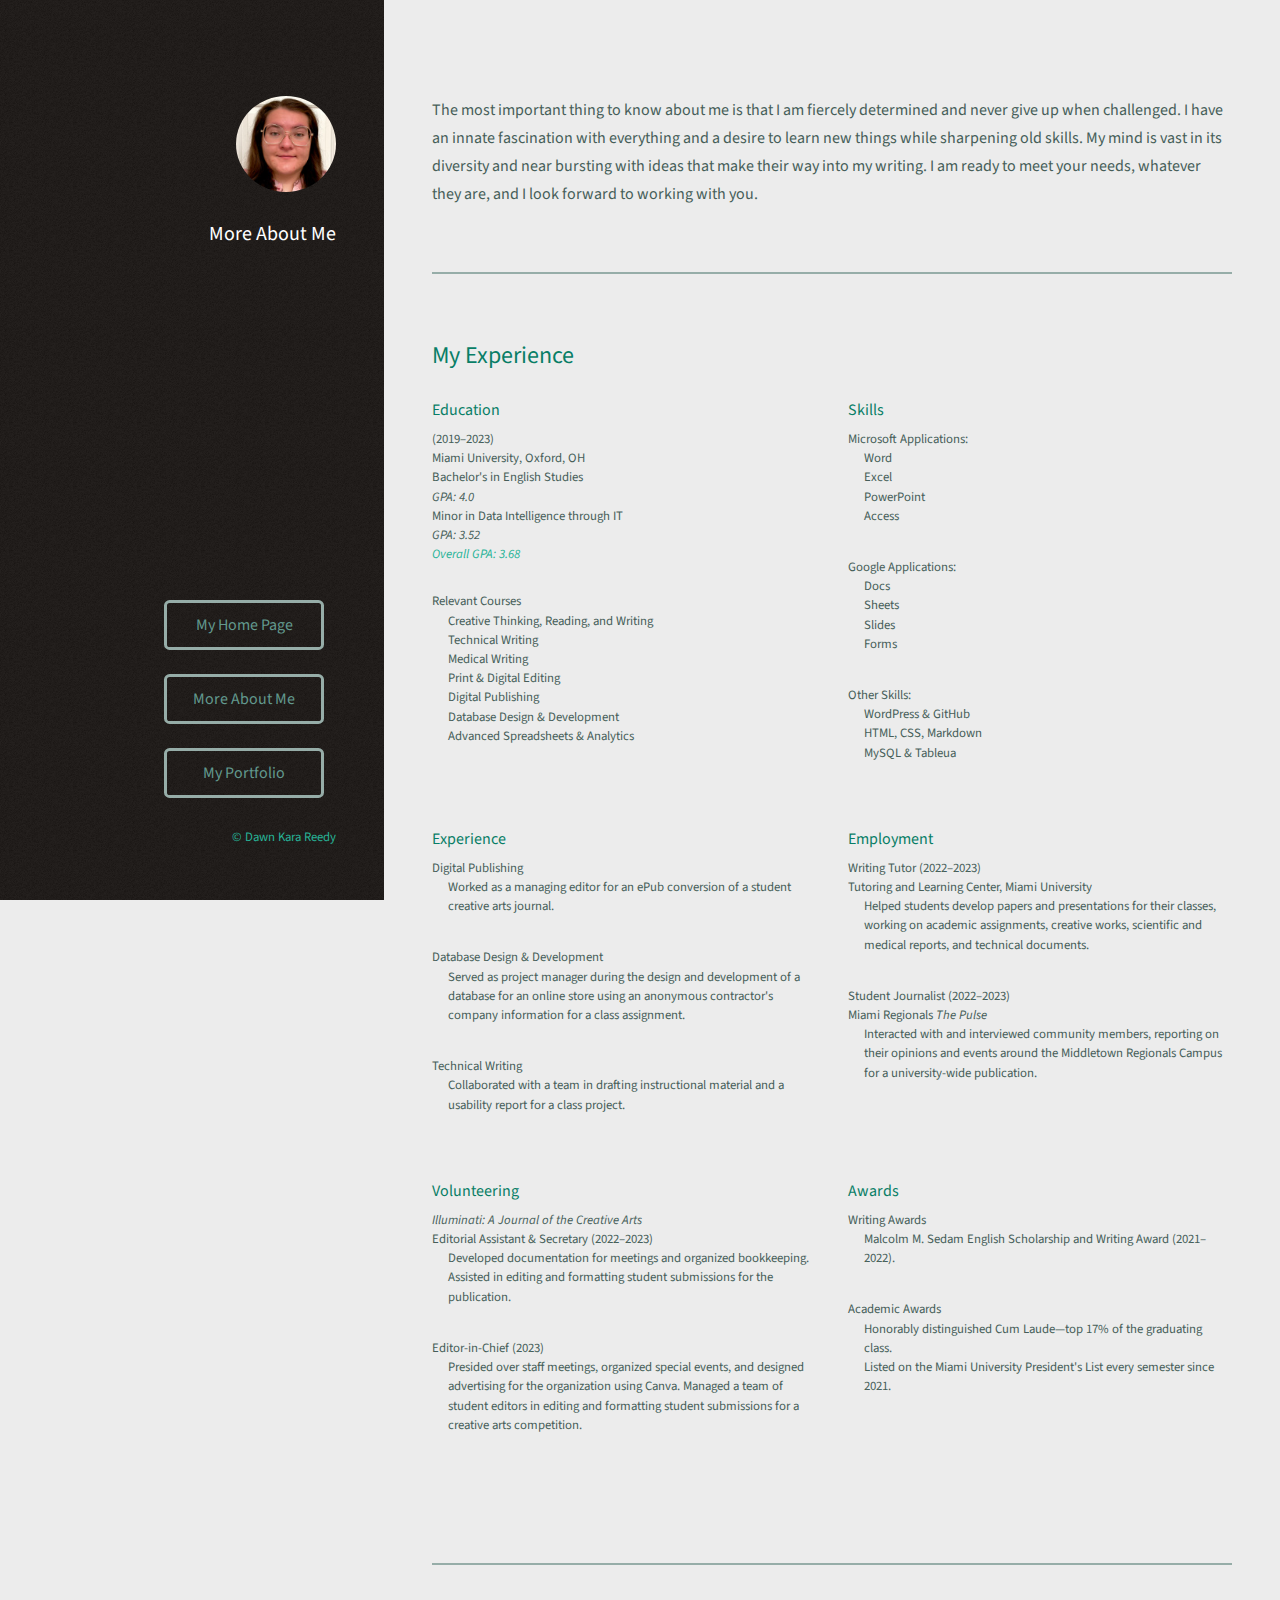
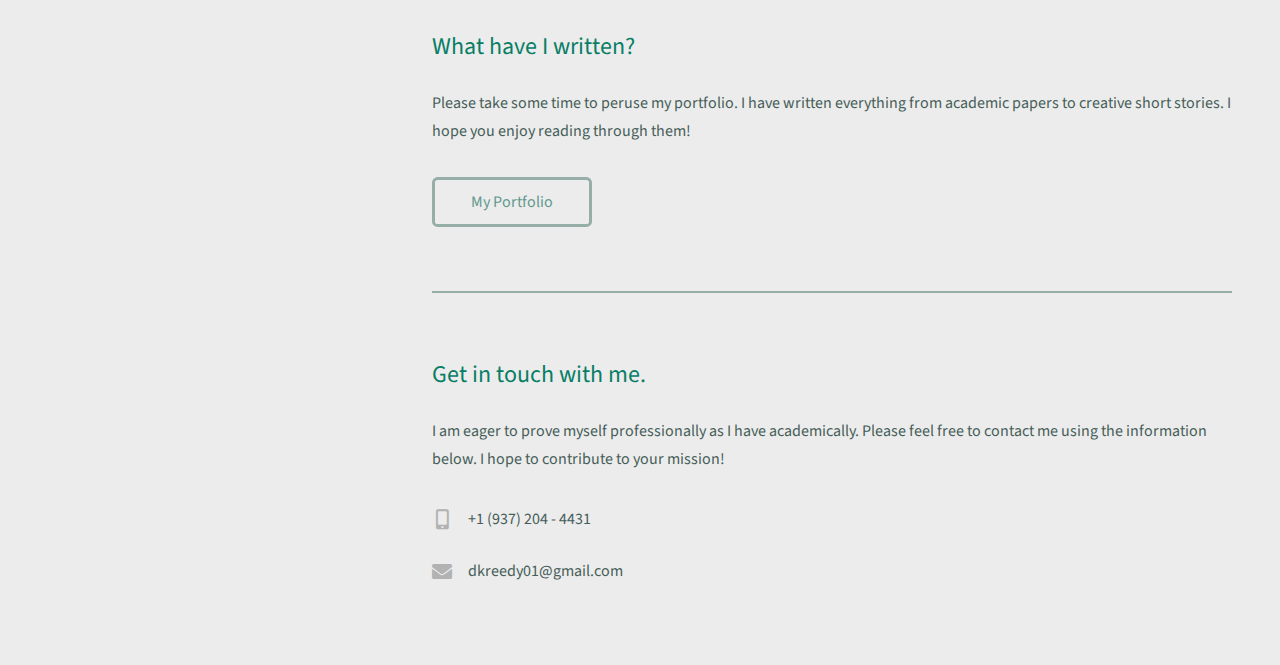
==== commit b0918a7e: "Update about-me.html" ====
--- a/about-me.html
+++ b/about-me.html
@@ -114,15 +114,14 @@
 							<article class="col-6 col-12-xsmall work-item">
 								<h3>Volunteering</h3>
 								<p><em>Illuminati: A Journal of the Creative Arts</em></p>
-								<p>Editorial Assistant & Secretary</p>
+								<p>Editorial Assistant & Secretary (2022–2023)</p>
 								<ul>
 									<p>Developed documentation for meetings and organized bookkeeping.</p>
 									<p>Assisted in editing and formatting student submissions for the publication.</p>
 								</ul>
-								<p>Editor-in-Chief</p>
+								<p>Editor-in-Chief (2023)</p>
 								<ul>
-									<p>Presided over staff meetings, organized special events, and designed advertising for the organization using Canva.</p>
-									<p>Managed a team of student editors in editing and formatting student submissions for a creative arts competition.</p>
+									<p>Presided over staff meetings, organized special events, and designed advertising for the organization using Canva. Managed a team of student editors in editing and formatting student submissions for a creative arts competition.</p>
 								</ul>
 							</article>
 							<article class="col-6 col-12-xsmall work-item">
@@ -134,7 +133,7 @@
 								<p>Academic Awards</p>
 								<ul>
 									<p>Honorably distinguished Cum Laude—top 17% of the graduating class.</p>
-									<p>Listed on the Miami University Presiden's List every semester since 2021.</p>
+									<p>Listed on the Miami University President's List every semester since 2021.</p>
 								</ul>
 							</article>
 						</div>
@@ -188,4 +187,4 @@
 					<script src="assets/js/main.js"></script>
 
 	</body>
-</html>+</html>
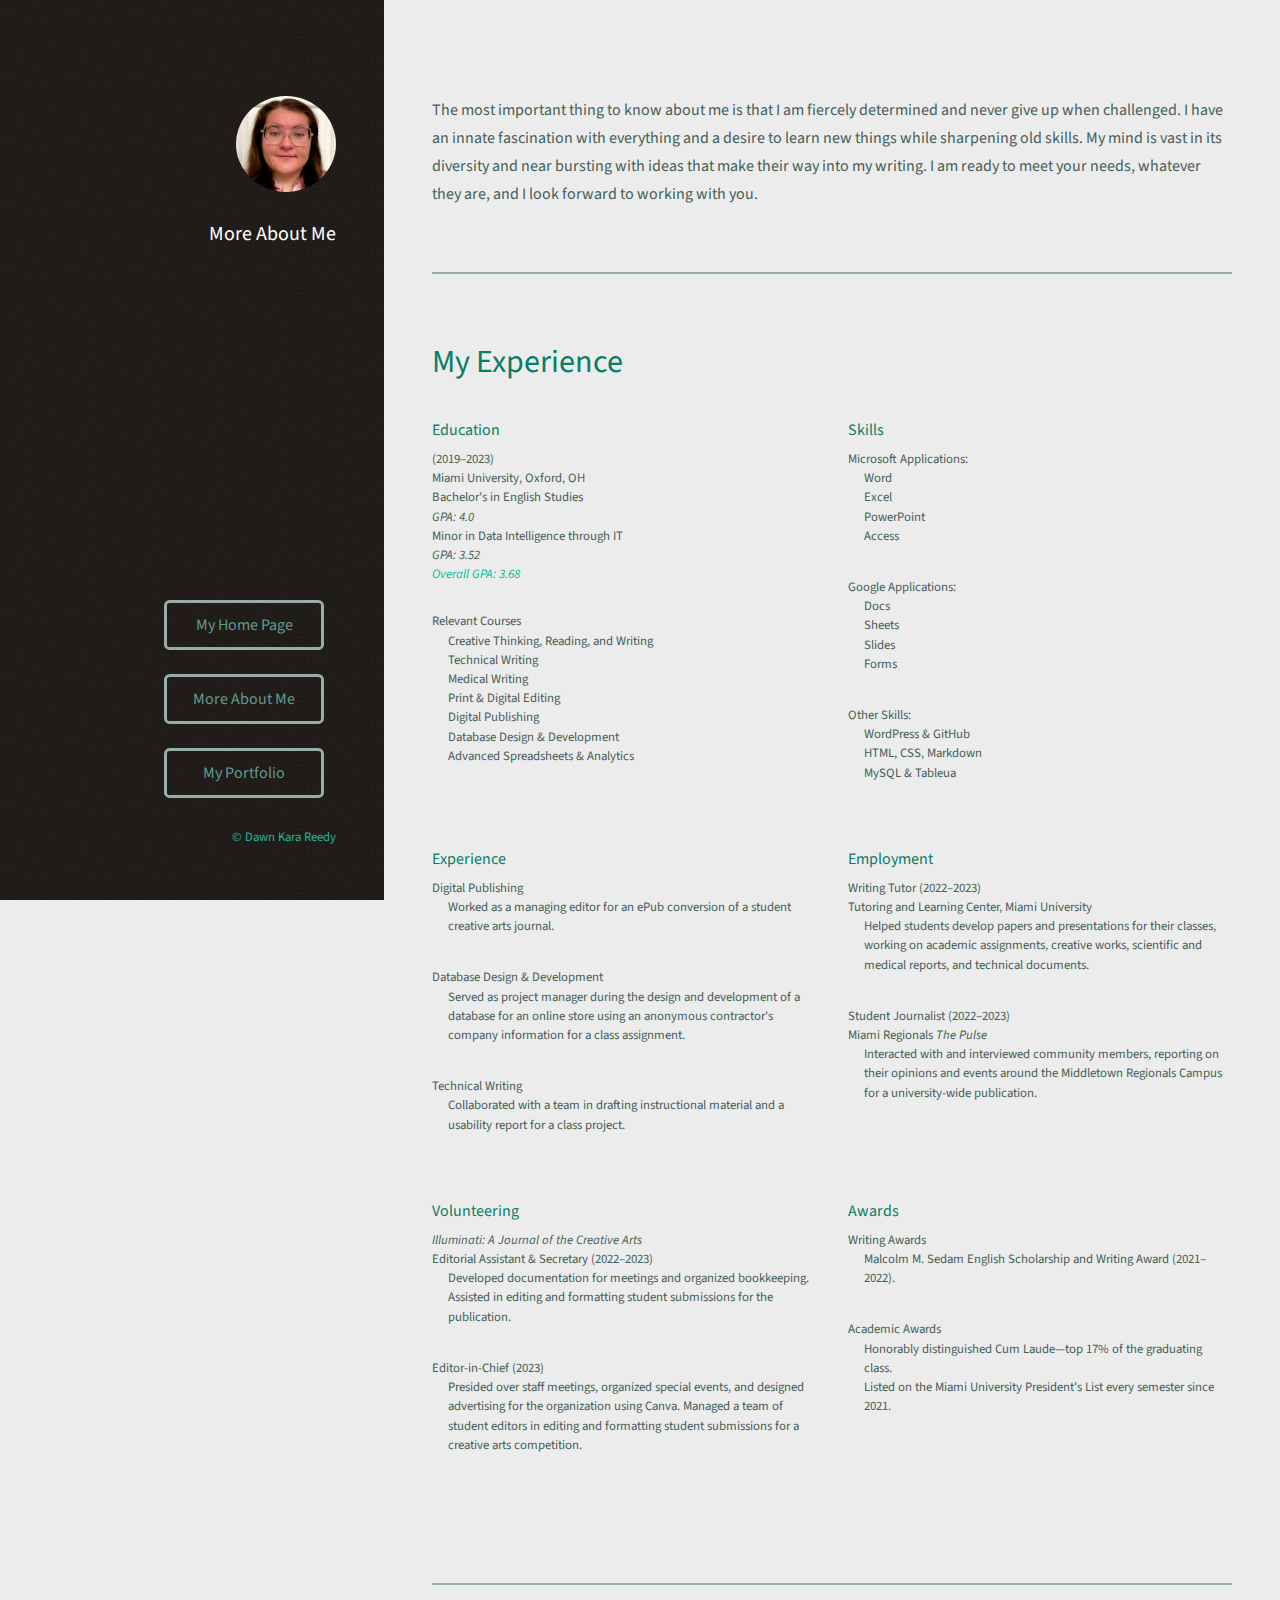
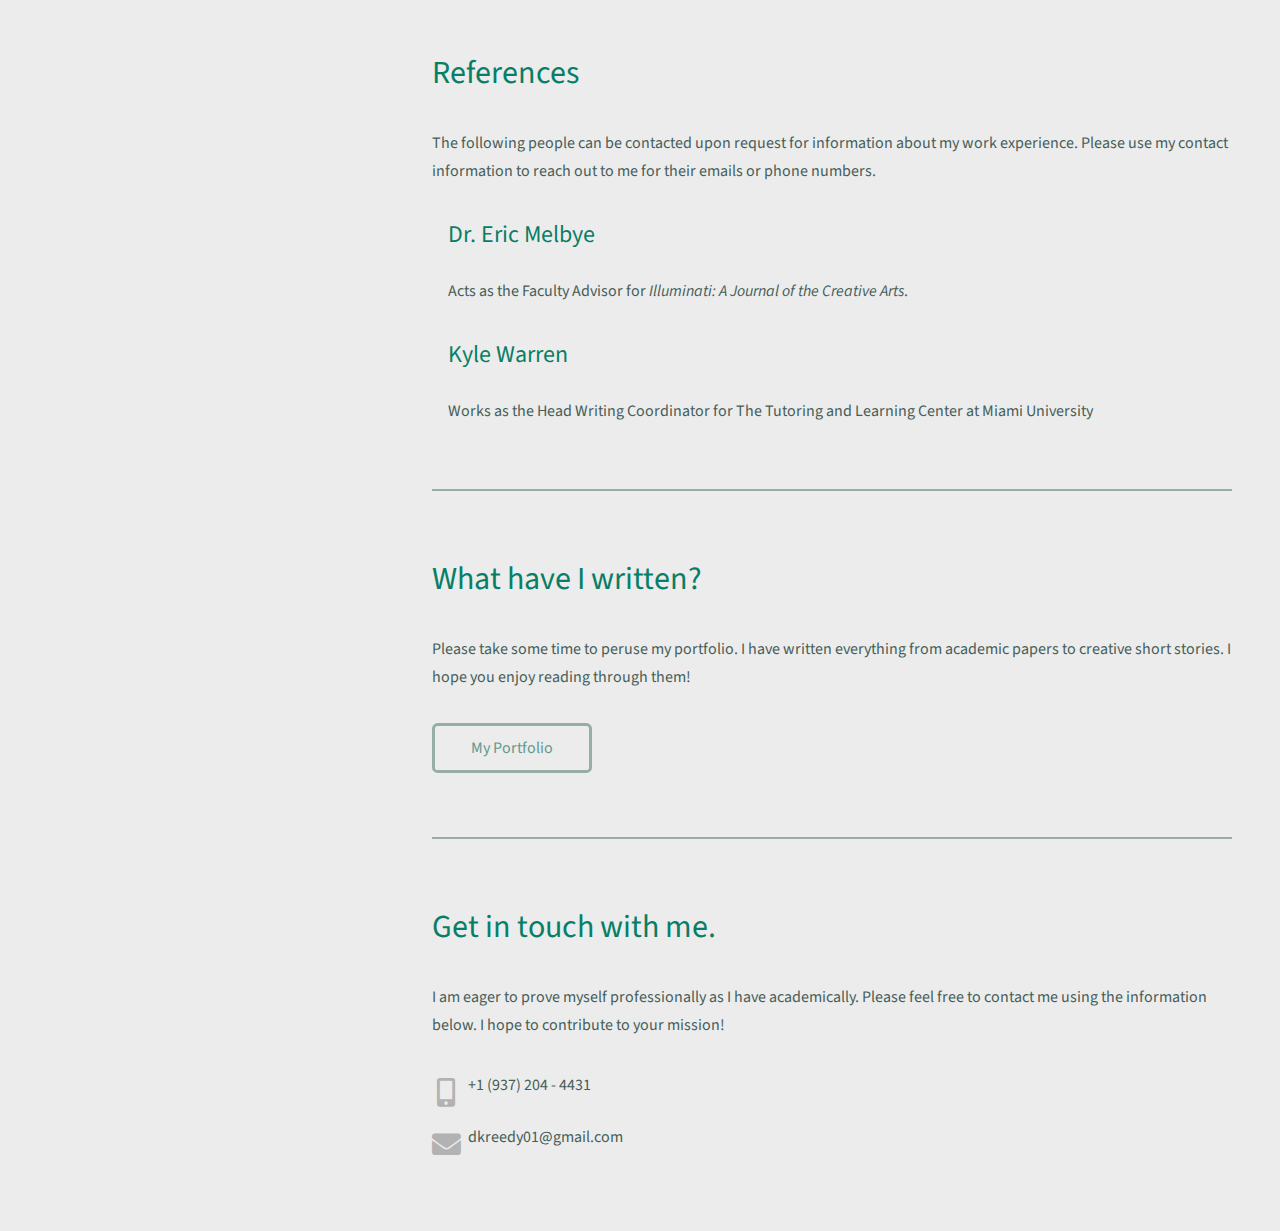
==== commit f559b060: "Content Update" ====
--- a/about-me.html
+++ b/about-me.html
@@ -141,6 +141,24 @@
 
 				<!-- Three -->
 				<section id="three">
+					<h2>References</h2>
+					<p>The following people can be contacted upon request for information about my work experience. Please use my contact information to reach out to me for their emails or phone numbers.
+						<article>
+						<ul>
+							<h4>Dr. Eric Melbye</h4>
+							<p>Acts as the Faculty Advisor for <em>Illuminati: A Journal of the Creative Arts</em>.</p>
+						</ul>
+						</article>
+						<article>
+						<ul>
+							<h4>Kyle Warren</h4>
+							<p>Works as the Head Writing Coordinator for The Tutoring and Learning Center at Miami University</p>
+						</ul>
+						</article>
+				</section>
+
+				<!-- Four -->
+				<section id="four">
 					<h2>What have I written?</h2>
 					<p>Please take some time to peruse my portfolio. I have written everything from academic papers to creative short stories. I hope you enjoy reading through them!</p>
 						<ul class="actions">
@@ -148,8 +166,8 @@
 						</ul>
 				</section>
 
-				<!-- Four -->
-					<section id="four">
+				<!-- Five -->
+					<section id="five">
 						<h2>Get in touch with me.</h2>
 						<p>I am eager to prove myself professionally as I have academically. Please feel free to contact me using the information below. I hope to contribute to your mission!</p>
 						<div class="row">
--- a/assets/css/main.css
+++ b/assets/css/main.css
@@ -122,7 +122,7 @@
 		}
 
 	strong, b {
-		color: #27b397;
+		color: #00c09a;
 		font-weight: 400;
 	}
 
@@ -147,32 +147,32 @@
 		}
 
 	h1 {
+		font-size: 2.7em;
+		line-height: 1.5em;
+	}
+
+	h2 {
 		font-size: 2em;
 		line-height: 1.5em;
 	}
 
-	h2 {
+	h3 {
+		font-size: 1.8em;
+		line-height: 1.5em;
+	}
+
+	h4 {
 		font-size: 1.5em;
 		line-height: 1.5em;
 	}
 
-	h3 {
-		font-size: 1.25em;
+	h5 {
+		font-size: 1em;
 		line-height: 1.5em;
 	}
 
-	h4 {
-		font-size: 1.1em;
-		line-height: 1.5em;
-	}
-
-	h5 {
-		font-size: 0.9em;
-		line-height: 1.5em;
-	}
-
 	h6 {
-		font-size: 0.7em;
+		font-size: 0.5em;
 		line-height: 1.5em;
 	}
 
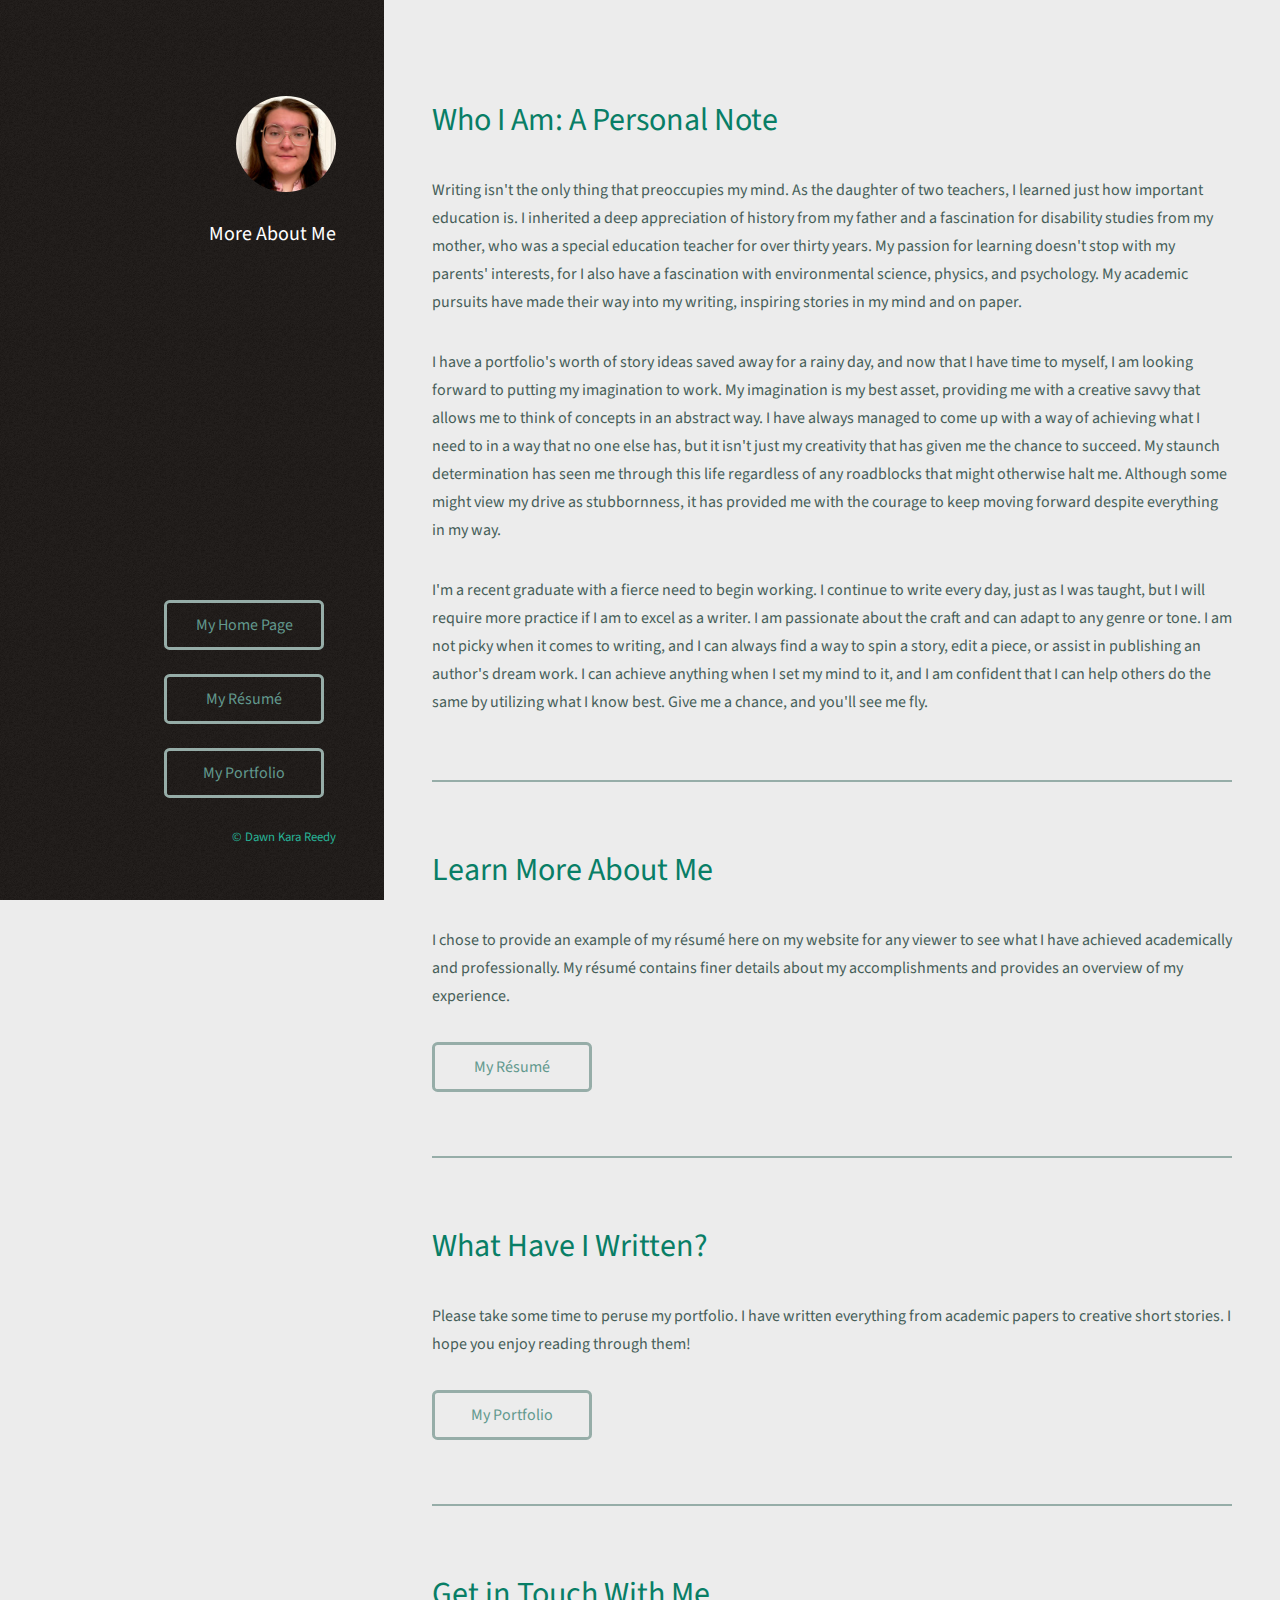
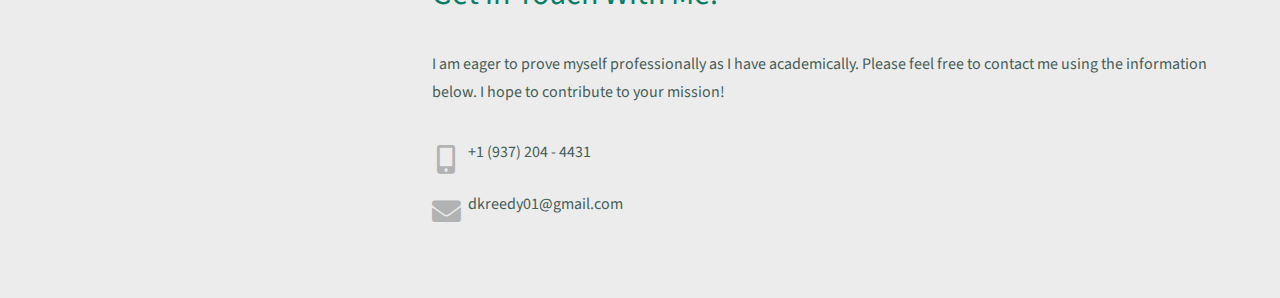
==== commit e9b5da01: "Continued Updates" ====
--- a/about-me.html
+++ b/about-me.html
@@ -1,7 +1,7 @@
 <!DOCTYPE HTML>
 <html>
 	<head>
-		<title>Dawn Kara Reedy - My Portfolio</title>
+		<title>Dawn Kara Reedy - More About Me</title>
 		<meta charset="utf-8" />
 		<meta name="viewport" content="width=device-width, initial-scale=1, user-scalable=no" />
 		<link rel="stylesheet" href="assets/css/main.css" />
@@ -19,7 +19,7 @@
 						<td><a href="index.html" class="button">My Home Page</a></td>
 					</tr>
 					<tr>
-						<td><a href="about-me.html" class="button">More About Me</a></td>
+						<td><a href="resume.html" class="button">My Résumé</a></td>
 					</tr>
 					<tr>
 						<td><a href="portfolio.html" class="button">My Portfolio</a></td>
@@ -32,143 +32,33 @@
 				
 				<!-- One -->
 					<section id="one">
-						<p>The most important thing to know about me is that I am fiercely determined and never give up when challenged. I have an innate fascination with everything and a desire to learn new things while sharpening old skills. My mind is vast in its diversity and near bursting with ideas that make their way into my writing. I am ready to meet your needs, whatever they are, and I look forward to working with you.</p>
+						<h2>Who I Am: A Personal Note</h2>
+						<p>Writing isn't the only thing that preoccupies my mind. As the daughter of two teachers, I learned just how important education is. I inherited a deep appreciation of history from my father and a fascination for disability studies from my mother, who was a special education teacher for over thirty years. My passion for learning doesn't stop with my parents' interests, for I also have a fascination with environmental science, physics, and psychology. My academic pursuits have made their way into my writing, inspiring stories in my mind and on paper.</p>
+						<p>I have a portfolio's worth of story ideas saved away for a rainy day, and now that I have time to myself, I am looking forward to putting my imagination to work. My imagination is my best asset, providing me with a creative savvy that allows me to think of concepts in an abstract way. I have always managed to come up with a way of achieving what I need to in a way that no one else has, but it isn't just my creativity that has given me the chance to succeed. My staunch determination has seen me through this life regardless of any roadblocks that might otherwise halt me. Although some might view my drive as stubbornness, it has provided me with the courage to keep moving forward despite everything in my way.</p>
+						<p>I'm a recent graduate with a fierce need to begin working. I continue to write every day, just as I was taught, but I will require more practice if I am to excel as a writer. I am passionate about the craft and can adapt to any genre or tone. I am not picky when it comes to writing, and I can always find a way to spin a story, edit a piece, or assist in publishing an author's dream work. I can achieve anything when I set my mind to it, and I am confident that I can help others do the same by utilizing what I know best. Give me a chance, and you'll see me fly.</p>
 					</section>
 
 				<!-- Two -->
-					<section id="two">
-						<h2>My Experience</h2>
-						<div class="row">
-							<article class="col-6 col-12-xsmall work-item">
-								<h3>Education</h3>
-								<p>(2019–2023)</p>
-								<p>Miami University, Oxford, OH</p>
-								<p>Bachelor's in English Studies</p>
-								<p><em>GPA: 4.0</em></p>
-								<p>Minor in Data Intelligence through IT</p>
-									<p><em>GPA: 3.52</em></p>
-								<p><em><strong>Overall GPA: 3.68</strong></em></p>
-								<br/>
-								<p>Relevant Courses</p>
-								<ul>
-									<p>Creative Thinking, Reading, and Writing</p>
-									<p>Technical Writing</p>
-									<p>Medical Writing</p>
-									<p>Print & Digital Editing</p>
-									<p>Digital Publishing</p>
-									<p>Database Design & Development</p>
-									<p>Advanced Spreadsheets & Analytics</p>
-								</ul>
-							</article>
-							<article class="col-6 col-12-xsmall work-item">
-								<h3>Skills</h3>
-								<p>Microsoft Applications:</p>
-								<ul>
-									<p>Word</p>
-									<p>Excel</p>
-									<p>PowerPoint</p>
-									<p>Access</p>
-								</ul>
-								<p>Google Applications:</p>
-								<ul>
-									<p>Docs</p>
-									<p>Sheets</p>
-									<p>Slides</p>
-									<p>Forms</p>
-								</ul>
-								<p>Other Skills:</p>
-								<ul>
-									<p>WordPress & GitHub</p>
-									<p>HTML, CSS, Markdown</p>
-									<p>MySQL & Tableua</p>
-								</ul>
-							</article>
-							<article class="col-6 col-12-xsmall work-item">
-								<h3>Experience</h3>
-								<p>Digital Publishing</p>
-								<ul>
-									<p>Worked as a managing editor for an ePub conversion of a student creative arts journal.</p>
-								</ul>
-								<p>Database Design & Development</p>
-								<ul>
-									<p>Served as project manager during the design and development of a database for an online store using an anonymous contractor's company information for a class assignment.</p>
-								</ul>
-								<p>Technical Writing</p>
-								<ul>
-									<p>Collaborated with a team in drafting instructional material and a usability report for a class project.</p>
-								</ul>
-							</article>
-							<article class="col-6 col-12-xsmall work-item">
-								<h3>Employment</h3>
-								<p>Writing Tutor (2022–2023)</p>
-								<p>Tutoring and Learning Center, Miami University</p>
-								<ul>
-									<p>Helped students develop papers and presentations for their classes, working on academic assignments, creative works, scientific and medical reports, and technical documents.</p>
-								</ul>
-								<p>Student Journalist (2022–2023)</p>
-								<p>Miami Regionals <em>The Pulse</em></p>
-								<ul>
-									<p>Interacted with and interviewed community members, reporting on their opinions and events around the Middletown Regionals Campus for a university-wide publication.</p>
-								</ul>
-							</article>
-							<article class="col-6 col-12-xsmall work-item">
-								<h3>Volunteering</h3>
-								<p><em>Illuminati: A Journal of the Creative Arts</em></p>
-								<p>Editorial Assistant & Secretary (2022–2023)</p>
-								<ul>
-									<p>Developed documentation for meetings and organized bookkeeping.</p>
-									<p>Assisted in editing and formatting student submissions for the publication.</p>
-								</ul>
-								<p>Editor-in-Chief (2023)</p>
-								<ul>
-									<p>Presided over staff meetings, organized special events, and designed advertising for the organization using Canva. Managed a team of student editors in editing and formatting student submissions for a creative arts competition.</p>
-								</ul>
-							</article>
-							<article class="col-6 col-12-xsmall work-item">
-								<h3>Awards</h3>
-								<p>Writing Awards</p>
-								<ul>
-									<p>Malcolm M. Sedam English Scholarship and Writing Award (2021–2022).</p>
-								</ul>
-								<p>Academic Awards</p>
-								<ul>
-									<p>Honorably distinguished Cum Laude—top 17% of the graduating class.</p>
-									<p>Listed on the Miami University President's List every semester since 2021.</p>
-								</ul>
-							</article>
-						</div>
-					</section>
+				<section id="two">
+					<h2>Learn More About Me</h2>
+					<p>I chose to provide an example of my résumé here on my website for any viewer to see what I have achieved academically and professionally. My résumé contains finer details about my accomplishments and provides an overview of my experience.</p>
+						<ul class="actions">
+							<li><a href="resume.html" class="button">My Résumé</a></li>
+						</ul>
+				</section>
 
 				<!-- Three -->
 				<section id="three">
-					<h2>References</h2>
-					<p>The following people can be contacted upon request for information about my work experience. Please use my contact information to reach out to me for their emails or phone numbers.
-						<article>
-						<ul>
-							<h4>Dr. Eric Melbye</h4>
-							<p>Acts as the Faculty Advisor for <em>Illuminati: A Journal of the Creative Arts</em>.</p>
-						</ul>
-						</article>
-						<article>
-						<ul>
-							<h4>Kyle Warren</h4>
-							<p>Works as the Head Writing Coordinator for The Tutoring and Learning Center at Miami University</p>
-						</ul>
-						</article>
-				</section>
-
-				<!-- Four -->
-				<section id="four">
-					<h2>What have I written?</h2>
+					<h2>What Have I Written?</h2>
 					<p>Please take some time to peruse my portfolio. I have written everything from academic papers to creative short stories. I hope you enjoy reading through them!</p>
 						<ul class="actions">
 							<li><a href="portfolio.html" class="button">My Portfolio</a></li>
 						</ul>
 				</section>
 
-				<!-- Five -->
-					<section id="five">
-						<h2>Get in touch with me.</h2>
+				<!-- Four -->
+					<section id="four">
+						<h2>Get in Touch With Me.</h2>
 						<p>I am eager to prove myself professionally as I have academically. Please feel free to contact me using the information below. I hope to contribute to your mission!</p>
 						<div class="row">
 							<div class="col-4 col-12-small">
@@ -205,4 +95,4 @@
 					<script src="assets/js/main.js"></script>
 
 	</body>
-</html>
+</html>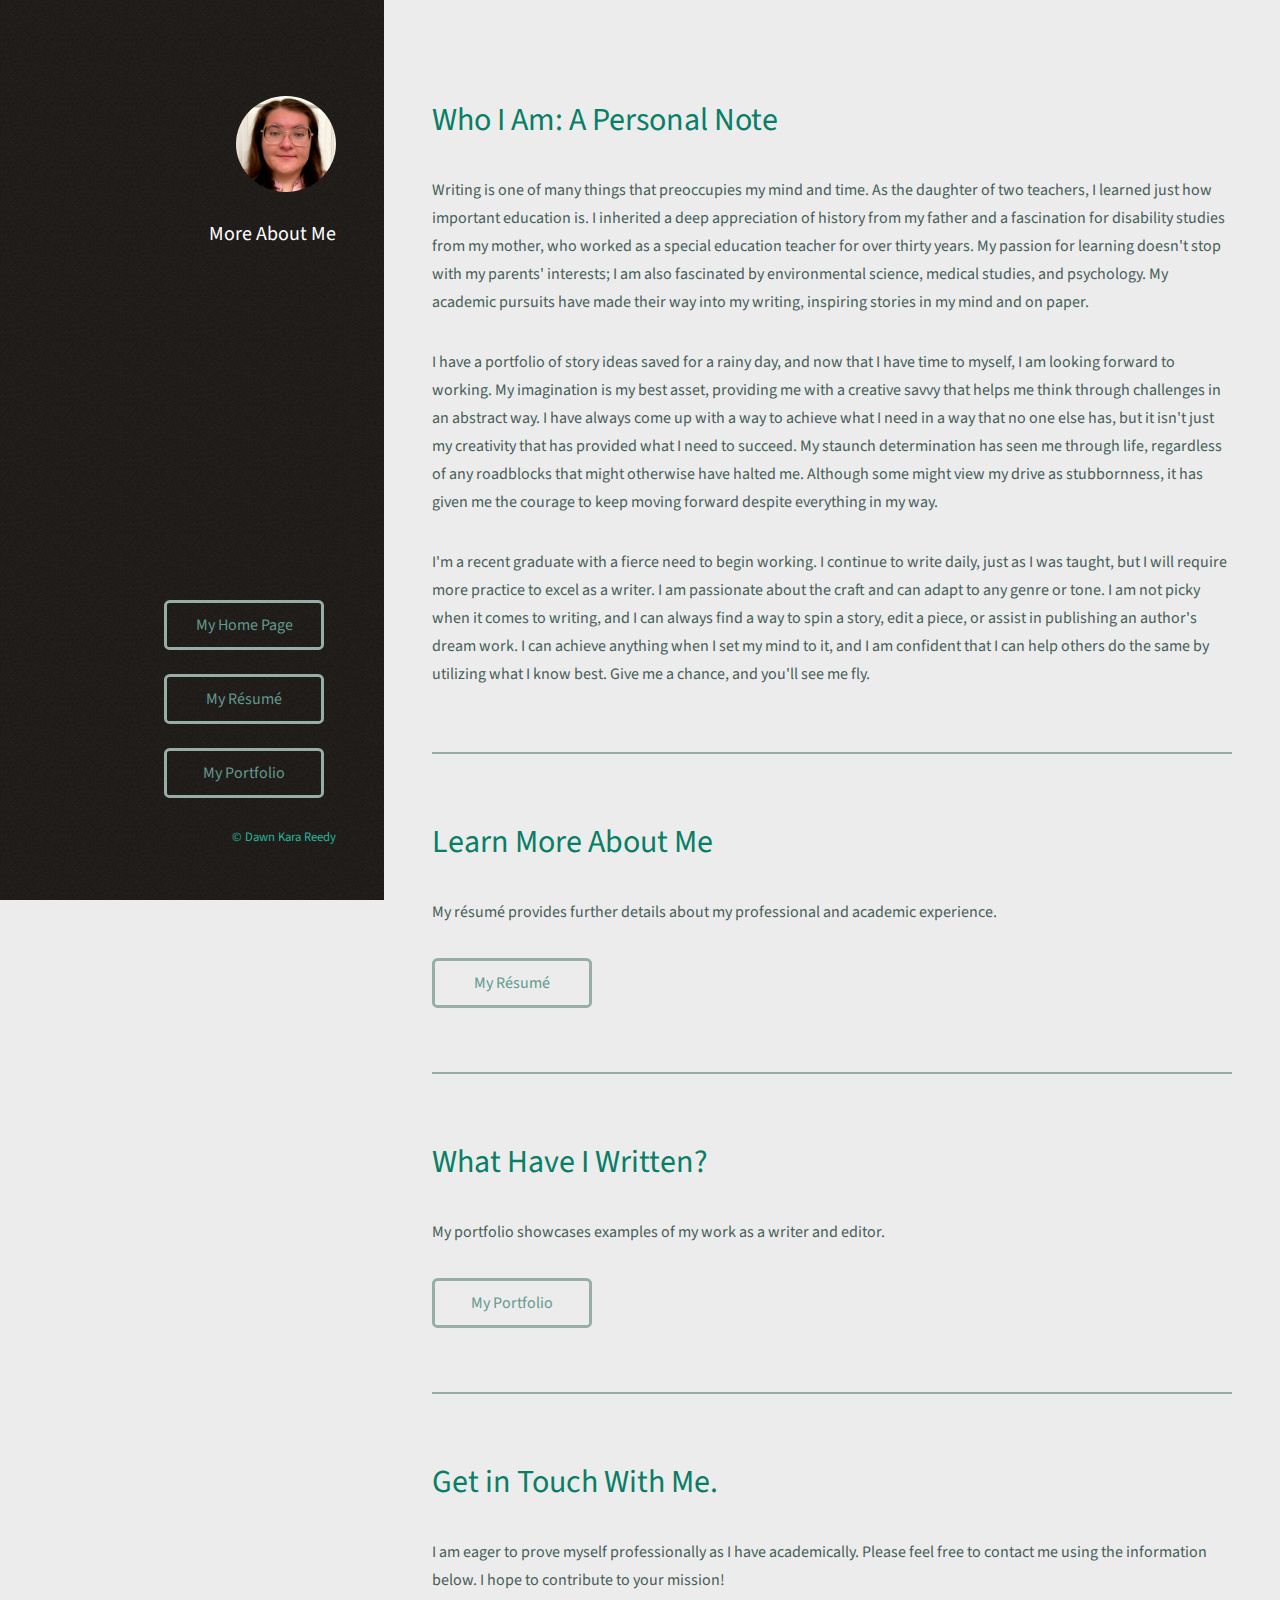
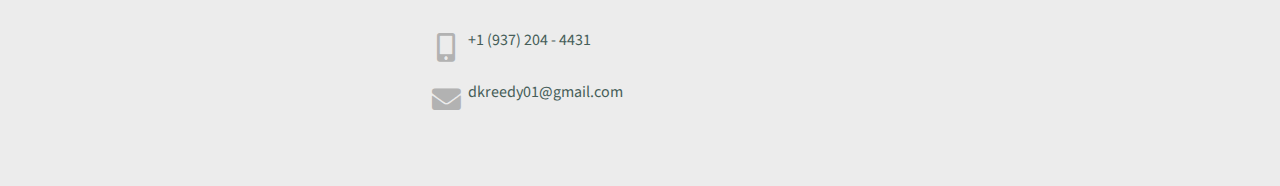
==== commit 7587e1e2: "Update about-me.html" ====
--- a/about-me.html
+++ b/about-me.html
@@ -33,15 +33,15 @@
 				<!-- One -->
 					<section id="one">
 						<h2>Who I Am: A Personal Note</h2>
-						<p>Writing isn't the only thing that preoccupies my mind. As the daughter of two teachers, I learned just how important education is. I inherited a deep appreciation of history from my father and a fascination for disability studies from my mother, who was a special education teacher for over thirty years. My passion for learning doesn't stop with my parents' interests, for I also have a fascination with environmental science, physics, and psychology. My academic pursuits have made their way into my writing, inspiring stories in my mind and on paper.</p>
-						<p>I have a portfolio's worth of story ideas saved away for a rainy day, and now that I have time to myself, I am looking forward to putting my imagination to work. My imagination is my best asset, providing me with a creative savvy that allows me to think of concepts in an abstract way. I have always managed to come up with a way of achieving what I need to in a way that no one else has, but it isn't just my creativity that has given me the chance to succeed. My staunch determination has seen me through this life regardless of any roadblocks that might otherwise halt me. Although some might view my drive as stubbornness, it has provided me with the courage to keep moving forward despite everything in my way.</p>
-						<p>I'm a recent graduate with a fierce need to begin working. I continue to write every day, just as I was taught, but I will require more practice if I am to excel as a writer. I am passionate about the craft and can adapt to any genre or tone. I am not picky when it comes to writing, and I can always find a way to spin a story, edit a piece, or assist in publishing an author's dream work. I can achieve anything when I set my mind to it, and I am confident that I can help others do the same by utilizing what I know best. Give me a chance, and you'll see me fly.</p>
+						<p>Writing is one of many things that preoccupies my mind and time. As the daughter of two teachers, I learned just how important education is. I inherited a deep appreciation of history from my father and a fascination for disability studies from my mother, who worked as a special education teacher for over thirty years. My passion for learning doesn't stop with my parents' interests; I am also fascinated by environmental science, medical studies, and psychology. My academic pursuits have made their way into my writing, inspiring stories in my mind and on paper.</p>
+						<p>I have a portfolio of story ideas saved for a rainy day, and now that I have time to myself, I am looking forward to working. My imagination is my best asset, providing me with a creative savvy that helps me think through challenges in an abstract way. I have always come up with a way to achieve what I need in a way that no one else has, but it isn't just my creativity that has provided what I need to succeed. My staunch determination has seen me through life, regardless of any roadblocks that might otherwise have halted me. Although some might view my drive as stubbornness, it has given me the courage to keep moving forward despite everything in my way.</p>
+						<p>I'm a recent graduate with a fierce need to begin working. I continue to write daily, just as I was taught, but I will require more practice to excel as a writer. I am passionate about the craft and can adapt to any genre or tone. I am not picky when it comes to writing, and I can always find a way to spin a story, edit a piece, or assist in publishing an author's dream work. I can achieve anything when I set my mind to it, and I am confident that I can help others do the same by utilizing what I know best. Give me a chance, and you'll see me fly.</p>
 					</section>
 
 				<!-- Two -->
 				<section id="two">
 					<h2>Learn More About Me</h2>
-					<p>I chose to provide an example of my résumé here on my website for any viewer to see what I have achieved academically and professionally. My résumé contains finer details about my accomplishments and provides an overview of my experience.</p>
+					<p>My résumé provides further details about my professional and academic experience.</p>
 						<ul class="actions">
 							<li><a href="resume.html" class="button">My Résumé</a></li>
 						</ul>
@@ -50,7 +50,7 @@
 				<!-- Three -->
 				<section id="three">
 					<h2>What Have I Written?</h2>
-					<p>Please take some time to peruse my portfolio. I have written everything from academic papers to creative short stories. I hope you enjoy reading through them!</p>
+					<p>My portfolio showcases examples of my work as a writer and editor.</p>
 						<ul class="actions">
 							<li><a href="portfolio.html" class="button">My Portfolio</a></li>
 						</ul>
--- a/assets/css/main.css
+++ b/assets/css/main.css
@@ -1888,8 +1888,8 @@
 				-ms-transition: opacity 0.2s ease-in-out;
 				transition: opacity 0.2s ease-in-out;
 				border-radius: 0.35em;
-				border: solid 3px rgba(255, 255, 255, 0.5);
-				color: #fff;
+				border: solid 3px #a4c9c2;
+				color: #95e4d4;
 				content: 'View';
 				display: inline-block;
 				font-size: 0.8em;
@@ -1907,12 +1907,15 @@
 			}
 
 			.image.thumb:hover:after {
-				opacity: 1.0;
+				opacity: 0.5;
+				border-color: #a4c9c2;
+				color: #95e4d4;
 			}
 
 			.image.thumb:hover:before {
-				background: url("images/overlay.png"), url("images/overlay.png");
-				opacity: 1.0;
+				opacity: 0.5;
+				border-color: #a4c9c2;
+				color: #95e4d4;
 			}
 
 		.image img {
@@ -2386,9 +2389,9 @@
 		background-color: #1f1815;
 		background-attachment: scroll,								scroll;
 		background-image: url("images/overlay.png"), url("../../images/bg.jpg");
-		background-position: top left,							top left;
-		background-repeat: repeat,								no-repeat;
-		background-size: auto,								150%;
+		background-position: top left,top left;
+		background-repeat: repeat,no-repeat;
+		background-size: auto,150%;
 		color: rgba(255, 255, 255, 0.5);
 		height: 100%;
 		left: 0;
